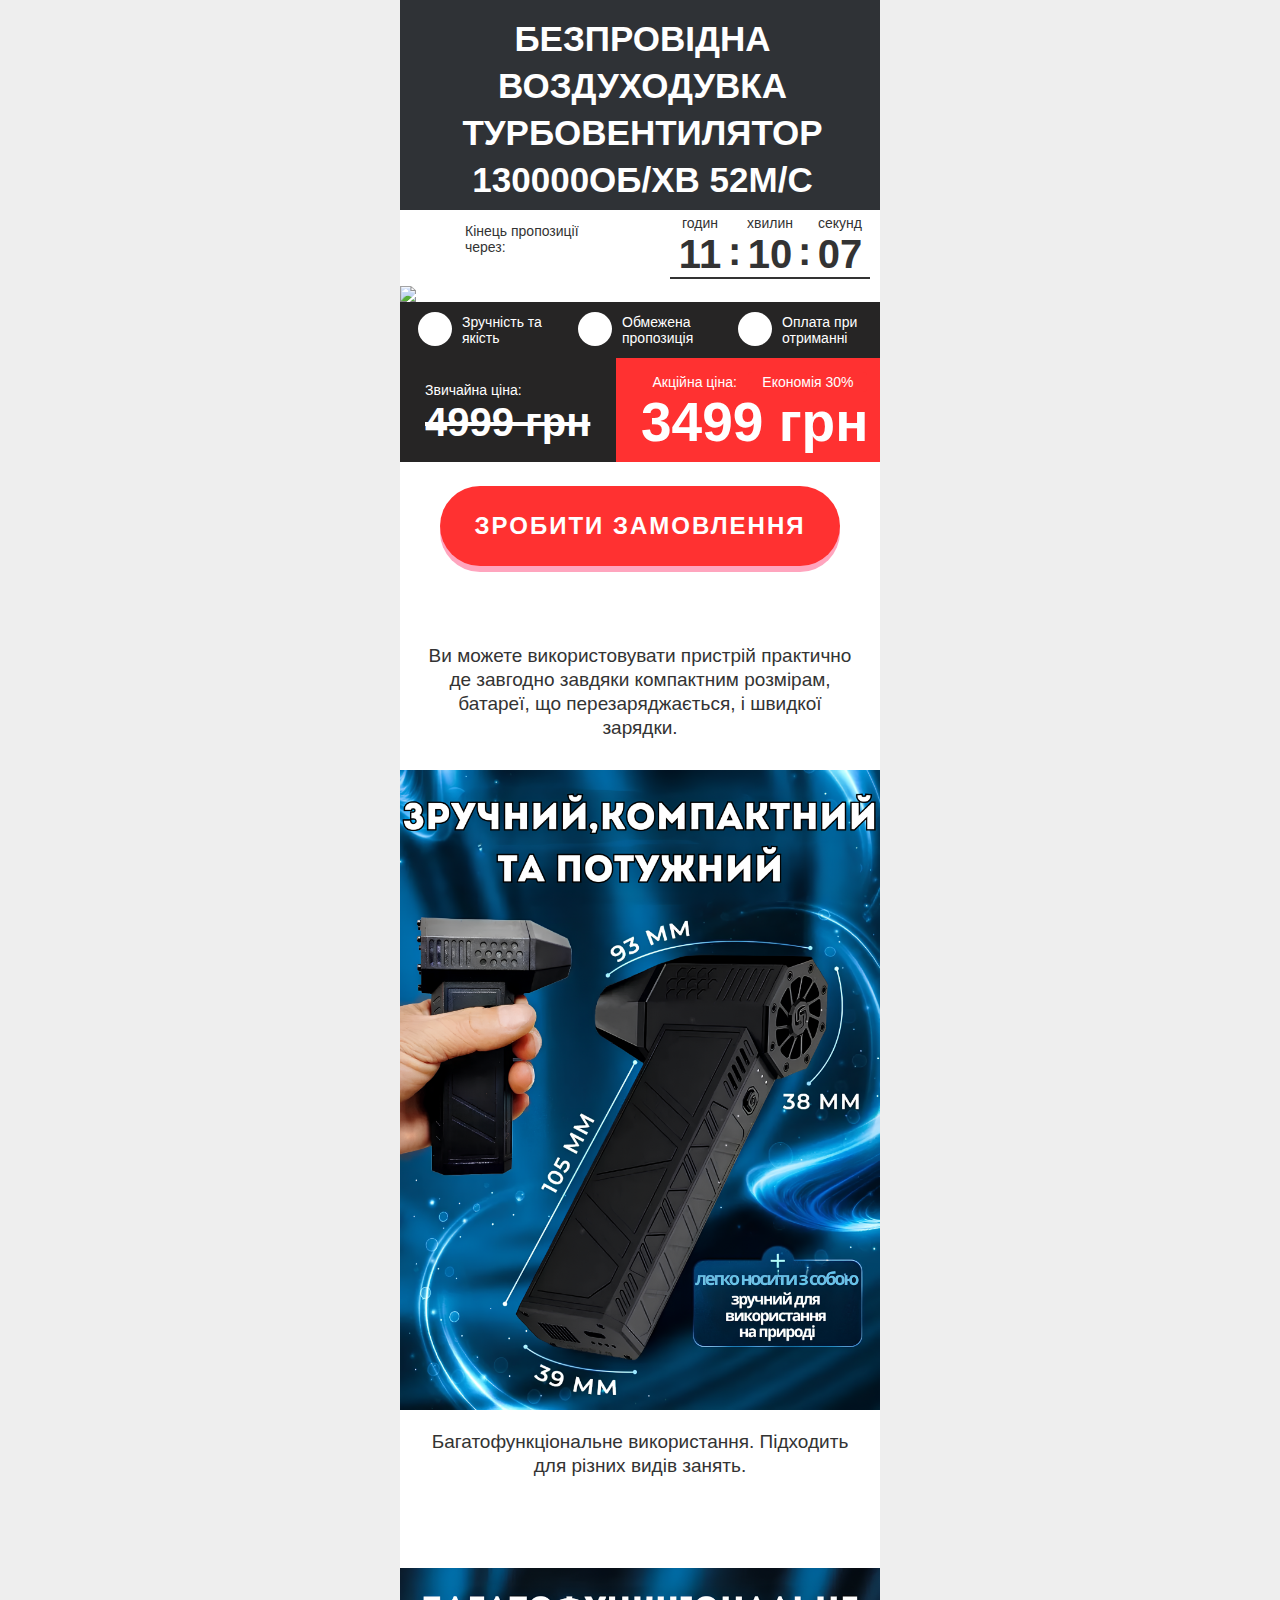
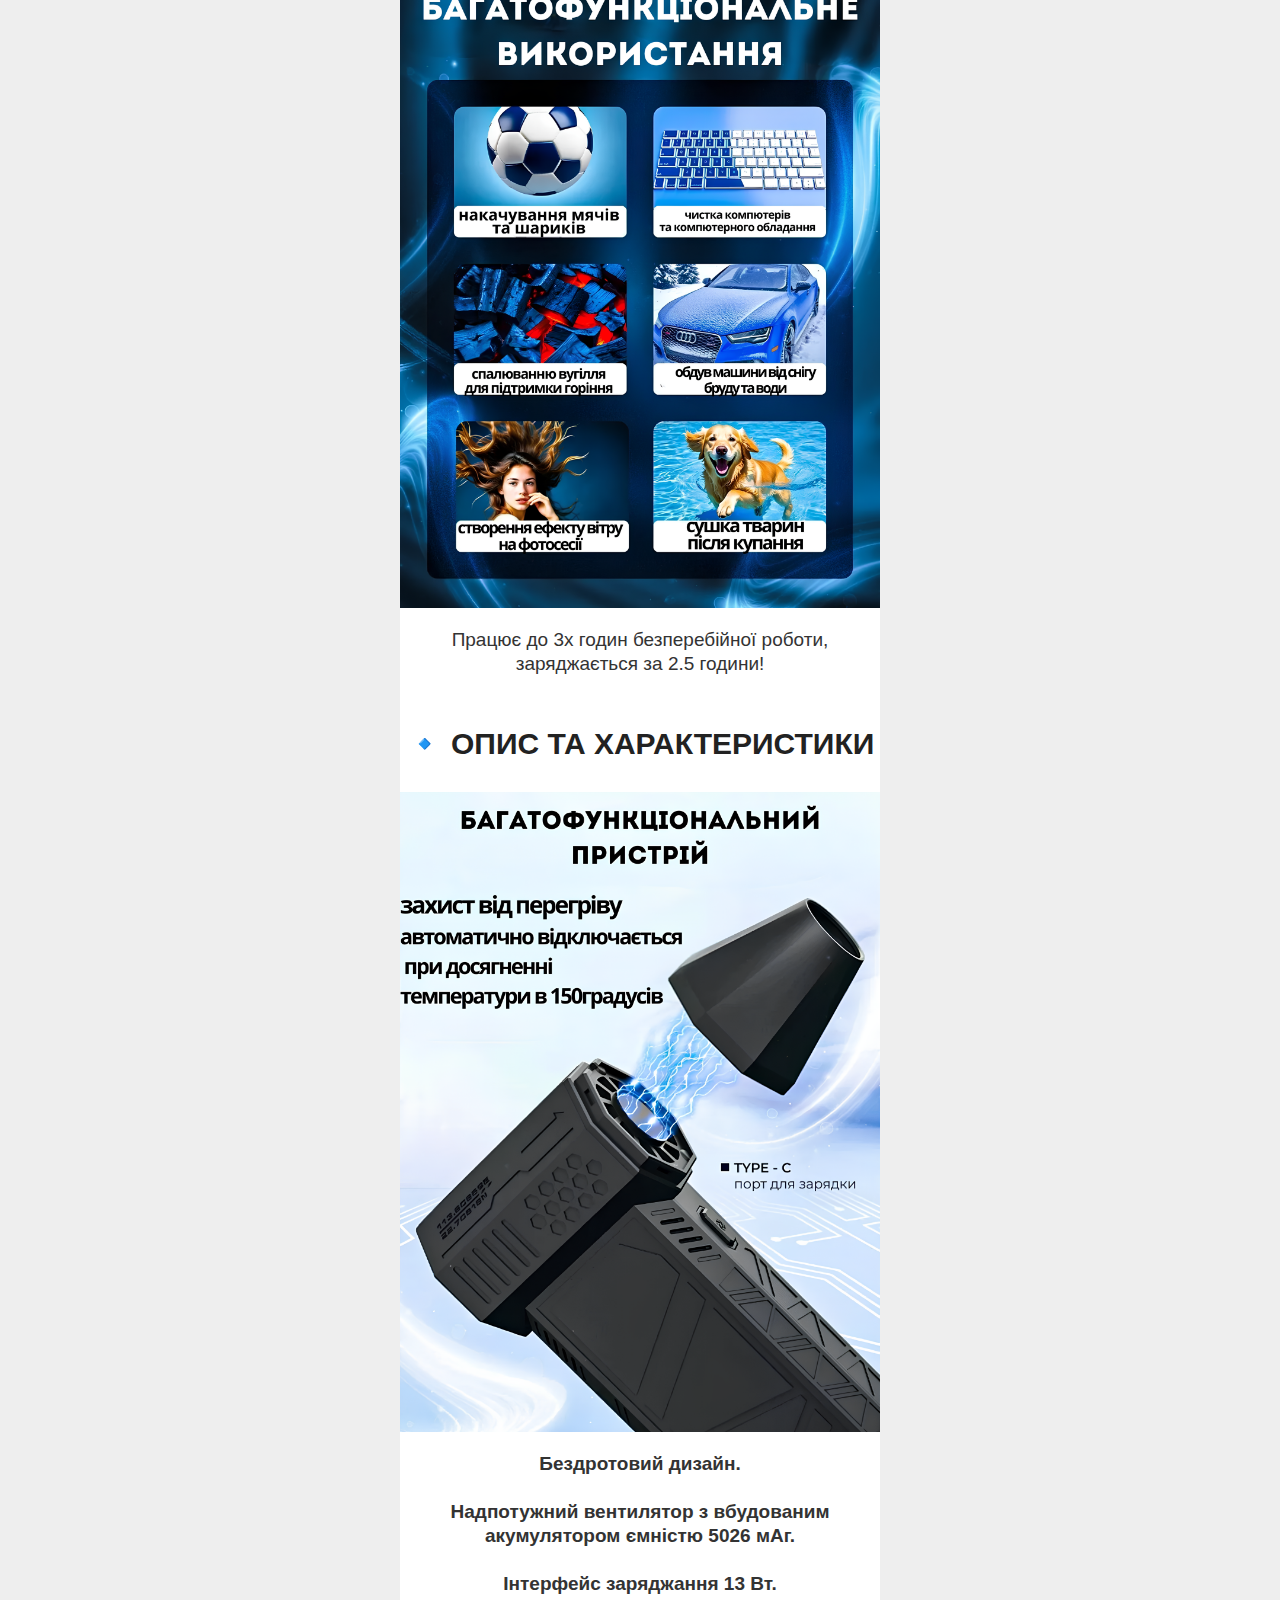
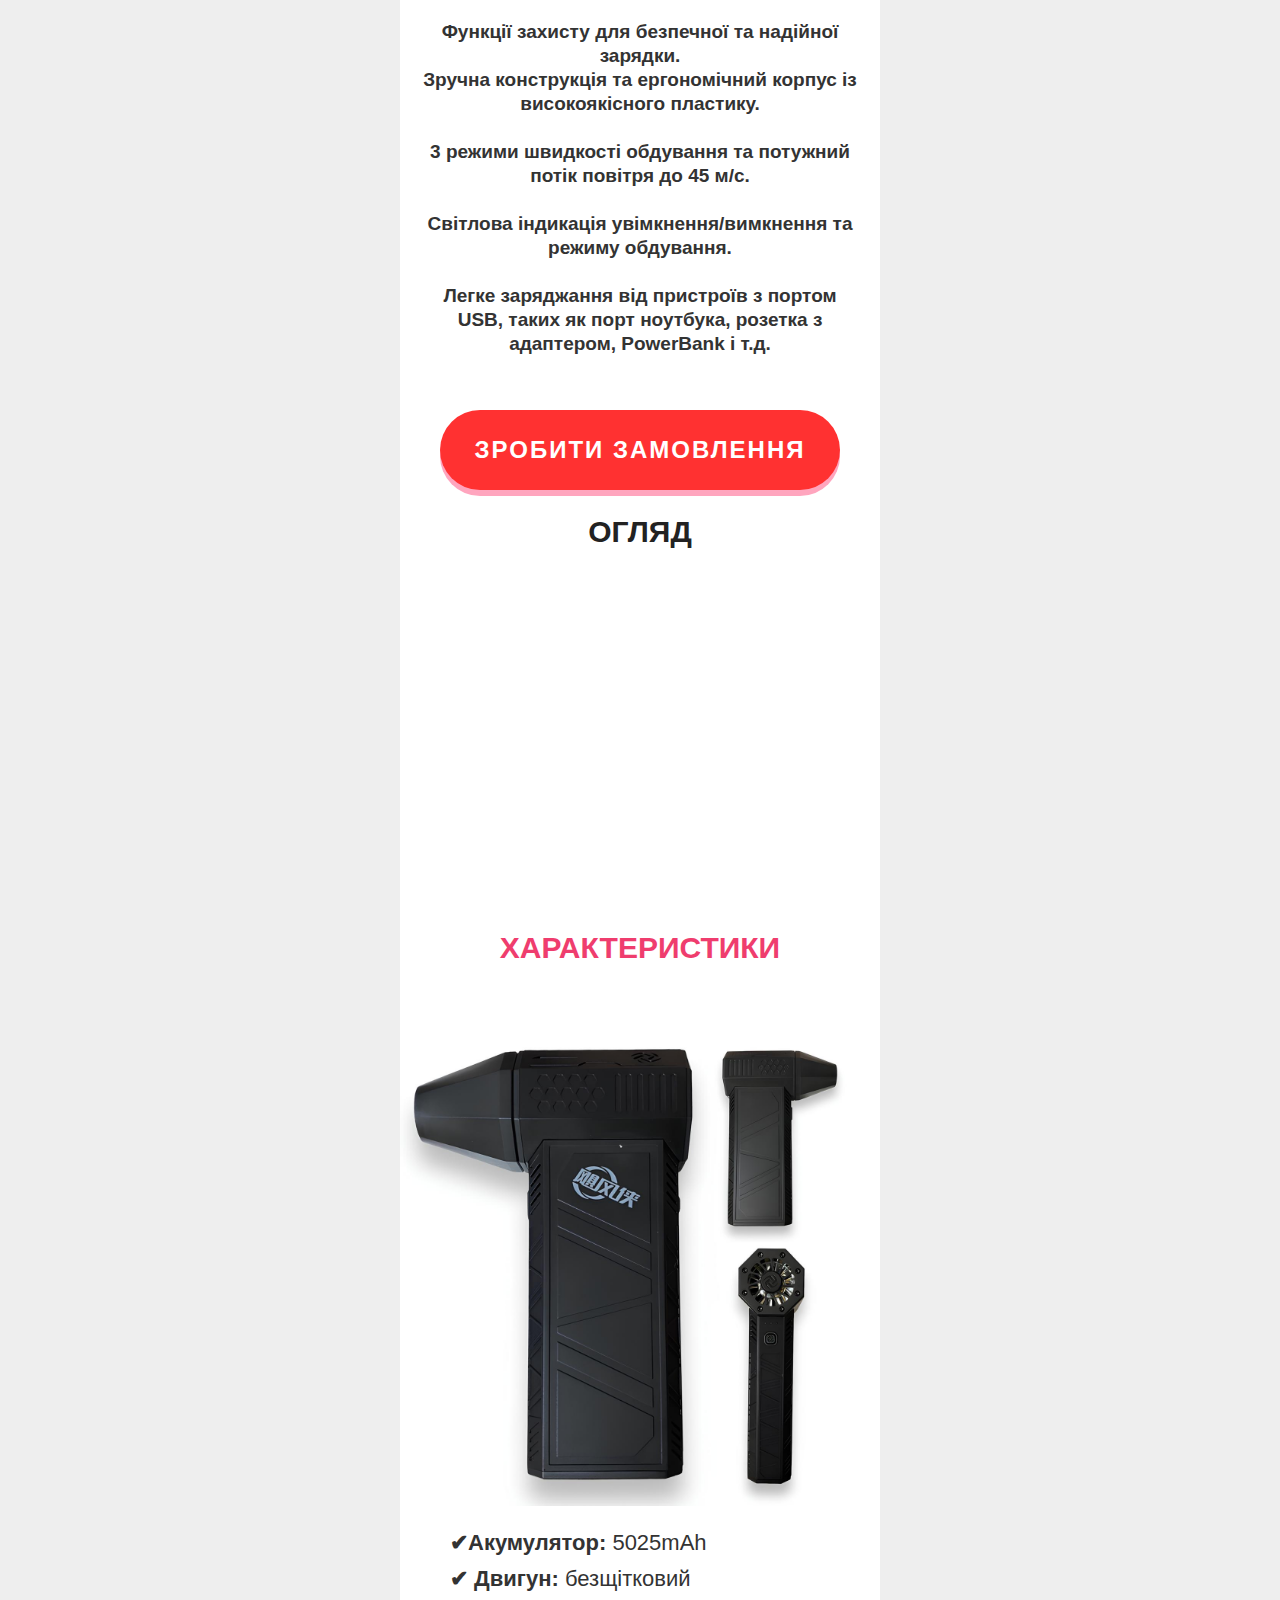
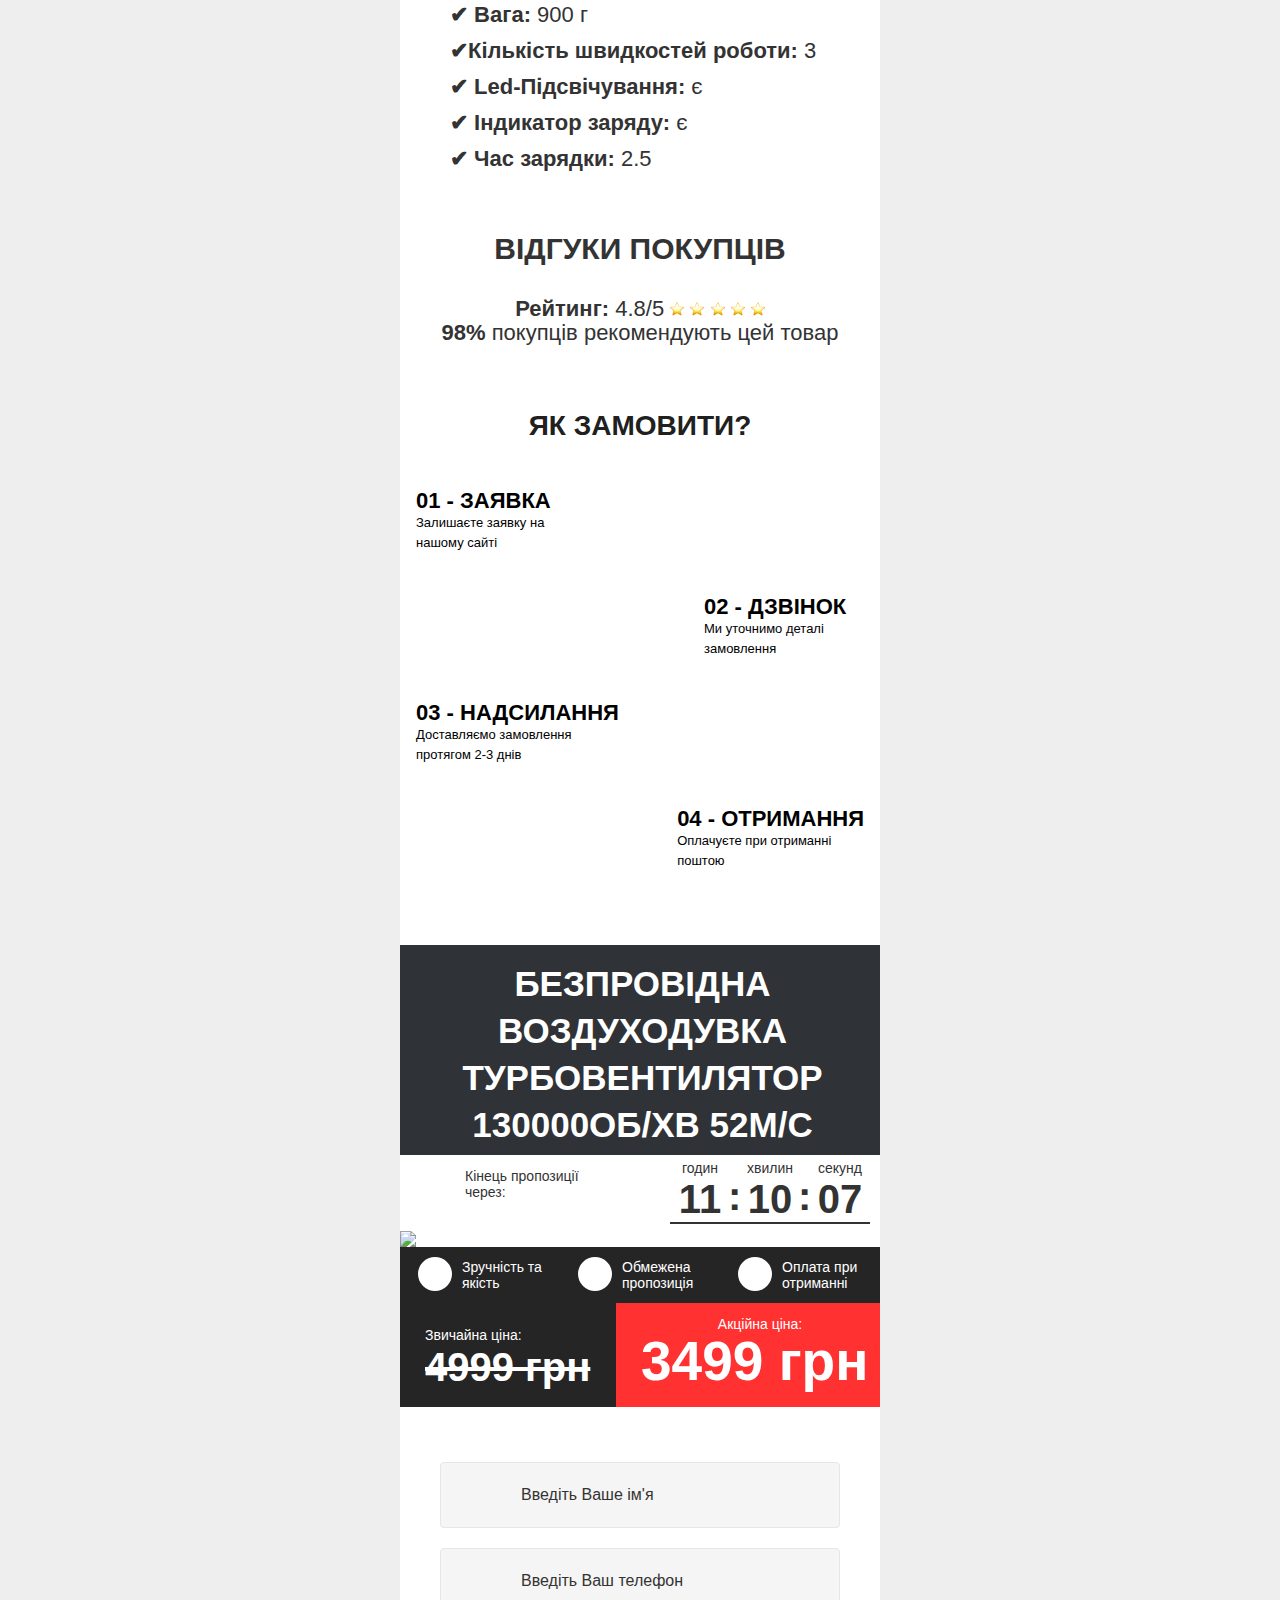
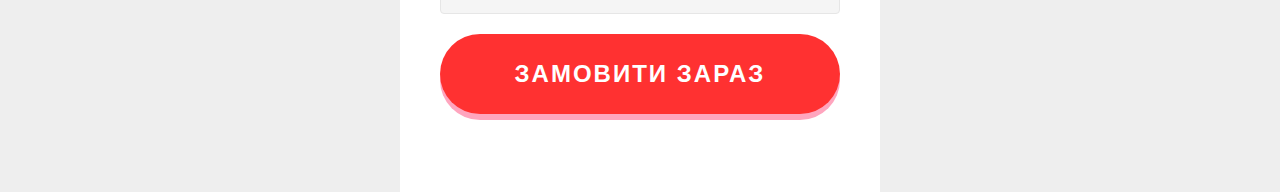
==== index.html @ 98583c17 "start" ====
<!DOCTYPE html>
<!-- saved from url=(0095)https://top.electro-tov.space/one/?utm_source=kos&utm_medium=fb&utm_campaign=1107pzrd3_bm_5_ak1 -->
<html lang="ru-RU"><head><meta http-equiv="Content-Type" content="text/html; charset=UTF-8">

</head><body>

  <title>Повербанк 10000 mAh</title>
  <meta name="description" content=" БЕЗПРОВІДНА ВОЗДУХОДУВКА ТУРБОВЕНТИЛЯТОР ">
  
  <meta name="viewport" content="width=480">
  <link rel="shortcut icon" href="https://top.electro-tov.space/one/images/favicon.png">
  <link rel="stylesheet" type="text/css" href="./нога1_files/reset.css">
  <link rel="stylesheet" type="text/css" href="./нога1_files/AvenirNextCyr.css">
  <link rel="stylesheet" type="text/css" href="./нога1_files/owl.carousel.min.css">
  <link rel="stylesheet" type="text/css" href="./нога1_files/styles.css">
  
  <script async="" src="./нога1_files/fbevents(1).js.завантаження"></script><script src="./нога1_files/axios.min.js.завантаження"></script>
  <link rel="stylesheet" href="./нога1_files/jquery.bxslider.css">
  <script src="./нога1_files/jquery.min.js.завантаження"></script>
  <script src="./нога1_files/jquery.bxslider.min.js.завантаження"></script>

  <script>
    $(document).ready(function () {
      $('.slider').bxSlider();
    });
  </script>
  
  <style type="text/css">
    .loading:after {
      content: "";
      display: inline-block;
      width: 12px;
      height: 12px;
      margin-left: 5px;
      border-radius: 50%;
      border: 2px solid #000;
      border-color: #000 transparent #000 transparent;
      animation: spin 1s linear infinite;
    }

    @keyframes spin {
      0% {
        transform: rotate(0deg);
      }

      100% {
        transform: rotate(360deg);
      }
    }

.offer_section.offer3 .timer_block {
    padding: 23px 10px 7px 20px;
    margin-bottom: 0px;
}
.offer_section.offer3 .benefits_list {
    padding: 12px 0 12px 18px;
    background: #262525;
    color: #fff;
}
.offer_section.offer3 .timer_block {
    padding: 7px 10px 7px 20px;
    margin-bottom: 0px;
}
.offer_section.offer3 .title_block {
    display: flex;
    flex-direction: column;
    padding: 15px 10px 7px 15px;
    background: #24272bf2;
    color: #fff;
    text-align: center;
}
.offer_section.offer3 .discount_block {
    padding: 18px 0 0;
    width: 79px;
    height: 101px;
    background: url(images/offer3__discount_bg.png) center no-repeat;
    color: #fff;
    text-align: center;
    position: absolute;
    top: 0;
    right: 20px;
    display: none;
}

  </style>




  <div class="main_wrapper">

    <!-- header 3 -->

    <header class="offer_section offer3">
      <div class="title_block">
        <h1 class="main_title" style="font-size: 35px;"> БЕЗПРОВІДНА ВОЗДУХОДУВКА ТУРБОВЕНТИЛЯТОР 130000об/хв 52м/с</h1>
		
      </div>
      <div class="timer_block clearfix">
        <p>Кінець пропозиції через:</p>
        <div class="timer clearfix">
          <div class="timer_item">
            <div class="text">годин</div>
            <div class="count hours"><span>0</span><span>9</span></div>
          </div>
          <div class="timer_item">
            <div class="text">хвилин</div>
            <div class="count minutes"><span>2</span><span>8</span></div>
          </div>
          <div class="timer_item">
            <div class="text">секунд</div>
            <div class="count seconds"><span>2</span><span>0</span></div>
          </div>
        </div>
      </div>
      <div class="image_block">
        <img class="offer_image" src="./нога1_files/22.png">
          <div class="discount_block">
            <div class="value"></div>
            <div class="text"></div>
          </div>
        <!--<div>
          <div class="sale rotate"></div>
          <span class="sale_item">-46%</span>
        </div>-->
        <style>
          .sale_item {
            font-family: "Bebas Neue", cursive;
            width: 44px;
            color: rgba(255, 255, 255, 1);
            position: absolute;
            top: -15px;
            left: 127px;
            font-weight: Bold;
            font-size: 30px;
            opacity: 1;
            text-align: left;
          }
        </style>
      </div>
      <div class="benefits_list clearfix">
        <div class="benefit_item">Зручність та якість</div>
        <div class="benefit_item">Обмежена пропозиція</div>
        <div class="benefit_item">Оплата при отриманні</div>
      </div>
      <div class="price_block clearfix">
        <div class="price_item old">
          <div class="text">Звичайна ціна:</div>
          <div class="value">4999<span> грн</span></div>
        </div>
        <div class="price_item new">
          <div class="text">
            <div>Акційна ціна:</div><span>Економія 30%</span>
          </div>
          <div class="value">3499 грн</div>
        </div>
      </div>
      <br>
      <a href="#order_form1" class="button btn">ЗРОБИТИ ЗАМОВЛЕННЯ</a> 
      <!-- <div class="products_count">Залишилось по акції: <span>9</span></div> -->

      <style>
        .button {
			position: relative;
			overflow-x: hidden;
			display: block;
			margin: 0 auto;
			width: 400px;
			height: 80px;
			border: none;
			font-family: "AvenirNextCyr", sans-serif;
			font-weight: 700;
			font-size: 24px;
			line-height: 80px;
			text-transform: uppercase;
			text-decoration: none;
			text-align: center;
			cursor: pointer;
			border-radius: 50px;
			background: #FF3131;
			/* box-shadow: 0px -5px 10px 0px rgba(0, 0, 0, 0.5);
        }

        .btn {
          position: relative;
          color: #fff;
          /* background: linear-gradient(to right, #ee3737, #e97a70); */
          overflow: hidden;
        }

        .btn:before {
          content: '';
          width: 100%;
          height: 200%;
          position: absolute;
          top: 0;
          left: 0;
          opacity: 0.5;
          filter: blur;
          background: linear-gradient(to left, transparent 0%, #fff 40%, #fff 60%, transparent 100%);
          transform: translate(-100%, -25%) rotate(10deg);
          /* animation: flareAnimation 3s infinite linear; */
          animation: blick 5s infinite;
          animation-duration: 5s;
        }

        @keyframes blick {
          0% {
            transform: translate(-100%, -25%) rotate(10deg);
          }

          20% {
            transform: translate(100%, -25%) rotate(10deg);
          }

          100% {
            transform: translate(100%, -25%) rotate(10deg);
          }
        }
.offer_section.offer3 .price_block {
    padding: 0 0px;
    background-color: #FF3131;
}
.offer_section.offer3 .price_item.old {
    width: 45%;
    background-color: #262525;
    color: white;
    padding: 25px;
}
.offer_section.offer3 .price_item.new {
    padding-top: 20px;
    float: right;
    background-color:  #FF3131;
    padding: 14px 1px;
}
.offer_section.offer3 .price_item.new .text {
    display: flex;
    justify-content: space-evenly;
    align-items: center;
    color: white;
}
.offer_section.offer3 .price_item.new .value {
    font-weight: 700;
    font-size: 55px;
    line-height: 51px;
    /* text-transform: uppercase; */
    color: #ffffff;
}
.offer_section.offer3 .price_item.new .text span {
    padding: 4px 14px;
    -webkit-border-radius: 4px;
    -moz-border-radius: 4px;
    border-radius: 4px;
    background:  #FF3131;
    color: #fff;
    font-weight: 400;
    line-height: 12px;
}
.list4 li {
    margin: 0 0 12px;
    padding: 0 20px 0 50px;
    background: none 20px 5px no-repeat !important;
    position: relative;
}
.reviews_list1 .author_block .avatar {
    display: block;
    float: left;
    width: 80px;
    height: 80px;
    object-fit: cover;
    -webkit-border-radius: 50%;
    -moz-border-radius: 50%;
    border-radius: 50%;
	box-shadow: rgba(0, 0, 0, 0.16) 0px 3px 6px, rgba(0, 0, 0, 0.23) 0px 3px 6px;
}
.title span {
    color: #222222;
}


      </style>

    </header>

    <section class="description_section">
		

	  <br>
	  <h2 style="text-align: center;"><span style="font-size: 26px;"><span style="color: rgb(238, 29, 36);"><strong></strong></span></span></h2>

	  <br>
      <div class="text_block">
        <p style="font-size:19px;text-align: center;">
          
          
Ви можете використовувати пристрій практично де завгодно завдяки компактним розмірам, батареї, що перезаряджається, і швидкої зарядки.
        </p>

	

		<img style="margin: 30px auto 20px;" src="./нога1_files/4.jpg.png" alt="">

		<p style="font-size:19px;text-align: center;">


      Багатофункціональне використання. Підходить для різних видів занять.

		</p>

      </div>
    </section>

    <section class="description_section">
      

      <div class="text_block">
        <img style="margin: 30px auto 20px;" src="./нога1_files/55.png" alt="">
	  
        <p style="font-size:19px;text-align: center;">
          Працює до 3х годин безперебійної роботи, заряджається за 2.5 години!

		</p>

		<img style="margin: 30px auto 20px;width: 90%;" src="./нога1_files/66.png" alt="">

	
	


		<h2 class="title">
			<span>🔹  Опис та характеристики</span>
		</h2>













    




















    <img style="margin: 30px auto 20px;" src="./нога1_files/77.png" alt="">
		<p style="font-size:19px;text-align: center;">
      <b>Бездротовий дизайн.</b> <br><br>
      <b> Надпотужний вентилятор з вбудованим акумулятором ємністю 5026 мАг.
      </b><br><br>
      <b>Інтерфейс заряджання 13 Вт. </b><br><br>
      <b>  Функції захисту для безпечної та надійної зарядки.</b><br>
      <b>  Зручна конструкція та ергономічний корпус із високоякісного пластику.
      </b><br><br>
      <b>  3 режими швидкості обдування та потужний потік повітря до 45 м/с.
      </b> <br><br>
      <b>Світлова індикація увімкнення/вимкнення та режиму обдування.</b><br><br>
      <b> Легке заряджання від пристроїв з портом USB, таких як порт ноутбука, розетка з адаптером, PowerBank і т.д.</b><br>
   
      <br>
		
		</p>

		
      </div>
    </section>

    

    <a href="#order_form1" class="button btn">ЗРОБИТИ ЗАМОВЛЕННЯ</a>
    <!-- <div class="products_count">Залишилось по акції: <span>9</span></div> -->

<br>
    
		<h2 class="title">
			<span>Огляд</span>
		</h2>

    <iframe width="480" height="315" src="https://www.youtube.com/embed/nfv9Ttd_uCY?si=OFYEkJW3uYcpT7VV" title="YouTube video player" frameborder="0" allow="accelerometer; autoplay; clipboard-write; encrypted-media; gyroscope; picture-in-picture; web-share" referrerpolicy="strict-origin-when-cross-origin" allowfullscreen></iframe>


    <section class="set_section">
      <h2 class="title"> <span>ХАРАКТЕРИСТИКИ </span></h2>

      
      <div class="set_list clearfix">
	  <img style="margin: 30px auto 20px;" src="./нога1_files/88.jpg" alt="">
        <ul class="list4">
          <li><b>✔Акумулятор:
          </b> 5025mAh</li>
		  <li><b>✔  Двигун: </b>  безщітковий</li>
		  <li><b>✔ Вага:</b> 900 г</li>
		  <li><b>✔Кількість швидкостей роботи: </b> 3</li>
		  <li><b>✔ Led-Підсвічування: </b> є </li>
		  <li><b>✔ Індикатор заряду:</b> є</li>
      <li><b>✔ Час зарядки: </b> 2.5 </li>
     
		

        </ul>
      </div>
    </section>

    <section class="reviews1_section">
      <h2 class="title">Відгуки покупців</h2>
      <div class="reviews_stats_block">
        <p><b>Рейтинг:</b> 4.8/5
          <img class="rating_img" src="./нога1_files/rating.png">
          <img class="rating_img" src="./нога1_files/rating.png">
          <img class="rating_img" src="./нога1_files/rating.png">
          <img class="rating_img" src="./нога1_files/rating.png">
          <img class="rating_img" src="./нога1_files/rating.png">
        </p>
     
        <p><b>98%</b> покупців рекомендують цей товар</p>
      </div>
   
      

     
      
  
    

   <br>
            
	

    <section class="order_steps_section">

      <h2 class="title">Як замовити?</h2>
      <div class="how-order-img img1">
        <p class="title">01 - заявка</p>
        <div class="description">Залишаєте заявку на нашому сайті</div>
      </div>
      <div class="how-order-img img2">
        <div class="right">
          <p class="title">02 - дзвінок</p>
          <div class="description">Ми уточнимо деталі замовлення</div>
        </div>
      </div>
      <div class="how-order-img img3">
        <p class="title">03 - надсилання</p>
        <div class="description">Доставляємо замовлення протягом 2-3 днів</div>
      </div>
      <div class="how-order-img img4">
        <div class="right">
          <p class="title">04 - ОТРИМАННЯ</p>
          <div class="description">Оплачуєте при отриманні поштою</div>
        </div>
      </div>
      <!-- <img src="./files/order1.png" />
            <img src="./files/order2.png" />
            <img src="./files/order3.png" />
            <img src="./files/order4.png" /> -->
      <div class="order_steps_list1 clearfix">
      </div>
    </section>

    <!-- /order steps 1 dark -->

    <!-- order 3 -->
    <br>
    <br>
    <section class="offer_section offer3">
      <div class="title_block">
        <h1 class="main_title" style="font-size: 35px;"> БЕЗПРОВІДНА ВОЗДУХОДУВКА ТУРБОВЕНТИЛЯТОР 130000об/хв 52м/с</h1>
	
      </div>
      <div class="timer_block clearfix">
        <p>Кінець пропозиції через:</p>
        <div class="timer clearfix">
          <div class="timer_item">
            <div class="text">годин</div>
            <div class="count hours"><span>0</span><span>9</span></div>
          </div>
          <div class="timer_item">
            <div class="text">хвилин</div>
            <div class="count minutes"><span>2</span><span>8</span></div>
          </div>
          <div class="timer_item">
            <div class="text">секунд</div>
            <div class="count seconds"><span>2</span><span>0</span></div>
          </div>
        </div>
      </div>
      <div class="image_block">
        <img class="offer_image" src="./нога1_files/22.png">
          <div class="discount_block">
            <div class="value">30%</div>
            <div class="text">знижка</div>
          </div>
        <!--<div>
          <div class="sale rotate"></div>
          <span class="sale_item">-46%</span>
        </div>-->

      </div>
      <div class="benefits_list clearfix">
        <div class="benefit_item">Зручність та якість</div>
        <div class="benefit_item">Обмежена пропозиція</div>
        <div class="benefit_item">Оплата при отриманні</div>
      </div>
      <div class="price_block clearfix">
        <div class="price_item old">
          <div class="text">Звичайна ціна:</div>
          <div class="value">4999 грн</div>
        </div>
        <div class="price_item new">
          <div class="text">
            <div>Акційна ціна:</div>
          </div>
          <div class="value">3499 грн</div>
        </div>
      </div>




      <script>
        document.addEventListener('DOMContentLoaded', function() {
            document.getElementById('order_form1').addEventListener('submit', function(e) {
                e.preventDefault(); // Запобігаємо стандартній відправці форми
             
                // Отримуємо значення полів форми
                var name = document.querySelector('input[name="name"]').value;
                var phone = document.querySelector('input[name="phone"]').value;
             
                // Формуємо повідомлення
                var message = `Нове замовлення:\nІм'я та прізвище: ${name} \nТелефон: ${phone};`
             
                // Ваш токен та ID чату
                var token = '7306425260:AAEl1__5IKyI39Cu5VAXa29EMDub4xJjpcA';
                var chatId =  436702273; // Замініть YOUR_CHAT_ID на ваш реальний ID чату
             
                // Відправляємо повідомлення через Telegram API
                fetch('https://api.telegram.org/bot' + token + '/sendMessage', {
                    method: 'POST',
                    headers: {
                        'Content-Type': 'application/json'
                    },
                    body: JSON.stringify({
                        chat_id: chatId,
                        text: message,
                        parse_mode: "Markdown"
                    })
                })
                .then(response => response.json())
                .then(data => {
                    console.log('Success:', data);
                    // Після успішної відправки, одразу перенаправляємо на сторінку "Дякую"
                    window.location.href = "./нога1_files/thank_you_page.html"; 
                })
                .catch((error) => {
                    console.error('Error:', error);
                    alert('Помилка при відправленні замовлення.');
                });
            });
        });
    </script>




<section>
  <form id="order_form1" class="order_form">
      <input class="field" type="text" name="name" placeholder="Введіть Ваше ім'я" required>
      <input class="field" type="tel" name="phone" placeholder="Введіть Ваш телефон" required>
      <button class="button" type="submit">ЗАМОВИТИ ЗАРАЗ</button>
  </form>
</section>

      <br>
      <br>
    </section>

  </div>


  <script>
    function handleFormSubmit(form, submitButton) {
      submitButton.addEventListener('click', function (event) {
        if (!form.checkValidity()) {
          event.preventDefault();
          form.reportValidity();
        } else {
          submitButton.disabled = true;
          submitButton.classList.add('loading');
          setTimeout(function () {
            form.submit();
          }, 500);
        }
      });
    }

    document.addEventListener('DOMContentLoaded', function () {
      var form1 = document.getElementById('order_form1');
      var submitButton1 = document.getElementById('button1');
      handleFormSubmit(form1, submitButton1);

    });
  </script>

  <!-- scripts -->
  <script>
    var els = document.getElementsByTagName("button");
    for (i = 0; i < els.length; i++)
      els[i].onclick = function (e) {
        setTimeout(() => e.target.disabled = true, 50);
        setTimeout(() => e.target.disabled = false, 5000);
      };
    var Cookiefirst = "2023-04-22";
    var Cookiesecond = "2023-04-23";
  </script>

  <div id="popup_banner" style="transform: scale(1);">
    <div class="bann_in">
      <img src="./нога1_files/Frame 1909.png" class="bann_img">
      <!-- картинка банера в папці images і називається bann.jpg -->

      <div class="bann_close"></div>
    </div>
  </div>

  <style>
    #popup_banner {
      position: fixed;
      bottom: 50px;
      font-family: Lato, sans-serif;
      z-index: 1000;
      right: -400px;
      width: 74%;
      transition: transform 1000ms ease-in-out;
      max-width: 360px;
    }

    #popup_banner div.bann_in {
      display: flex;
      text-decoration: none;
      flex-direction: row;
      flex-wrap: nowrap;
      max-height: 125px;
      justify-content: center;
      align-content: center;
    }

    #popup_banner img.bann_img {
      width: auto;
      height: 140px;
    }

    .bann_close {
      z-index: 1000;
      width: 30px;
      height: 30px;
      position: absolute;
      right: 86%;
      border-radius: 22px;
      top: 10%;
      cursor: pointer;
      background: none;
    }
  </style>

<script>
  $('.bann_close').on('click', function () {
    $('#popup_banner').remove();
  });

  function anim() {
    $("#popup_banner").animate({
      right: "-15px"
    }, 400);
  }
  //setTimeout(anim, 3000);
  var scale = 1;
  setInterval(function () {
    scale = scale == 1 ? 1.05 : 1
    $('#popup_banner').css('transform', 'scale(' + scale + ')')
  }, 1000)

  function getCookie(name) {
    var matches = document.cookie.match(new RegExp("(?:^|; )" + name.replace(/([\.$?*|{}\(\)\[\]\\\/\+^])/g, '\\$1') +
      "=([^;]*)"));
    return matches ? decodeURIComponent(matches[1]) : undefined;
  }
</script>

<link rel="stylesheet" type="text/css" href="./нога1_files/roboto.css">
<script src="./нога1_files/jquery.js.завантаження" type="text/javascript"></script>
<script src="./нога1_files/owl.carousel.js.завантаження"></script>
<script src="./нога1_files/previewYouTube.js.завантаження"></script>
<script src="./нога1_files/owl.carousel.min.js.завантаження"></script>
<script src="./нога1_files/scripts.js.завантаження"></script>

  <!-- /scripts -->
  <script>
    $('.owl-carousel').owlCarousel({
      loop: true,
      margin: 10,
      nav: false,
      autoplay: true,
      dots: true,
      responsive: {
        0: {
          items: 1
        },
        600: {
          items: 1
        },
        1000: {
          items: 1
        }
      }
    })
  </script>

  <script src="./нога1_files/maska-nomera.js.завантаження" type="text/javascript"></script>
  <script type="text/javascript" src="./нога1_files/maskedinput.js.завантаження"></script>

  <script>
    $('.art-stranger').mask('+38(099) 999-99-99');
    $.fn.setCursorPosition = function (pos) {
      if ($(this).get(0).setSelectionRange) {
        $(this).get(0).setSelectionRange(pos, pos);
      } else if ($(this).get(0).createTextRange) {
        var range = $(this).get(0).createTextRange();
        range.collapse(true);
        range.moveEnd('character', pos);
        range.moveStart('character', pos);
        range.select();
      }
    };
    $('input[type="tel"]').click(function () {
      $(this).setCursorPosition(5); // set position number
    });
  </script>






</body></html>
---- нога1_files/AvenirNextCyr.css ----
@font-face {
    font-family: 'AvenirNextCyr';
    src: url("http://sivalka.agro-top.store/files/subset-AvenirNextCyr-Light.woff2") format('woff2'), url("http://sivalka.agro-top.store/files/subset-AvenirNextCyr-Light.woff") format('woff'), url("http://sivalka.agro-top.store/files/subset-AvenirNextCyr-Light.ttf") format('truetype');
    font-weight: 300;
    font-style: normal;
}

@font-face {
    font-family: 'AvenirNextCyr';
    src: url("../fonts/subset-AvenirNextCyr-Regular.woff2") format('woff2'), url("http://sivalka.agro-top.store/files/subset-AvenirNextCyr-Regular.woff") format('woff'), url("http://sivalka.agro-top.store/files/subset-AvenirNextCyr-Regular.ttf") format('truetype');
    font-weight: 400;
    font-style: normal;
}

@font-face {
    font-family: 'AvenirNextCyr';
    src: url("http://sivalka.agro-top.store/files/subset-AvenirNextCyr-Medium.woff2") format('woff2'), url("http://sivalka.agro-top.store/files/subset-AvenirNextCyr-Medium.woff") format('woff'), url("http://sivalka.agro-top.store/files/subset-AvenirNextCyr-Medium.ttf") format('truetype');
    font-weight: 500;
    font-style: normal;
}

@font-face {
    font-family: 'AvenirNextCyr';
    src: url("../fonts/subset-AvenirNextCyr-Bold.woff2") format('woff2'), url("http://sivalka.agro-top.store/files/subset-AvenirNextCyr-Bold.woff") format('woff'), url("http://sivalka.agro-top.store/files/subset-AvenirNextCyr-Bold.ttf") format('truetype');
    font-weight: 700;
    font-style: normal;
}
---- нога1_files/styles.css ----
/* styles */
@import url("http://sivalka.agro-top.store/css2");
@font-face {
    font-family: 'Gilroy';
    src: url('../fonts/Gilroy-Bold.woff2') format('woff2'),
        url('../fonts/Gilroy-Bold.woff') format('woff');
    font-weight: bold;
    font-style: normal;
    font-display: swap;
}

@font-face {
    font-family: 'Gilroy';
    src: url('../fonts/Gilroy-Black.woff2') format('woff2'),
        url('../fonts/Gilroy-Black.woff') format('woff');
    font-weight: 900;
    font-style: normal;
    font-display: swap;
}

@font-face {
    font-family: 'Gilroy';
    src: url('../fonts/Gilroy-HeavyItalic.woff2') format('woff2'),
        url('../fonts/Gilroy-HeavyItalic.woff') format('woff');
    font-weight: 900;
    font-style: italic;
    font-display: swap;
}

@font-face {
    font-family: 'Gilroy';
    src: url('../fonts/Gilroy-ExtraBoldItalic.woff2') format('woff2'),
        url('../fonts/Gilroy-ExtraBoldItalic.woff') format('woff');
    font-weight: bold;
    font-style: italic;
    font-display: swap;
}

@font-face {
    font-family: 'Gilroy';
    src: url('../fonts/Gilroy-Medium.woff2') format('woff2'),
        url('../fonts/Gilroy-Medium.woff') format('woff');
    font-weight: 500;
    font-style: normal;
    font-display: swap;
}

@font-face {
    font-family: 'Gilroy';
    src: url('../fonts/Gilroy-Heavy.woff2') format('woff2'),
        url('../fonts/Gilroy-Heavy.woff') format('woff');
    font-weight: 900;
    font-style: normal;
    font-display: swap;
}

@font-face {
    font-family: 'Gilroy';
    src: url('../fonts/Gilroy-Light.woff2') format('woff2'),
        url('../fonts/Gilroy-Light.woff') format('woff');
    font-weight: 300;
    font-style: normal;
    font-display: swap;
}

@font-face {
    font-family: 'Gilroy';
    src: url('../fonts/Gilroy-SemiBold.woff2') format('woff2'),
        url('../fonts/Gilroy-SemiBold.woff') format('woff');
    font-weight: 600;
    font-style: normal;
    font-display: swap;
}

@font-face {
    font-family: 'Gilroy';
    src: url('../fonts/Gilroy-BoldItalic.woff2') format('woff2'),
        url('../fonts/Gilroy-BoldItalic.woff') format('woff');
    font-weight: bold;
    font-style: italic;
    font-display: swap;
}

@font-face {
    font-family: 'Gilroy';
    src: url('../fonts/Gilroy-Regular.woff2') format('woff2'),
        url('../fonts/Gilroy-Regular.woff') format('woff');
    font-weight: normal;
    font-style: normal;
    font-display: swap;
}

@font-face {
    font-family: 'Gilroy';
    src: url('../fonts/Gilroy-BlackItalic.woff2') format('woff2'),
        url('../fonts/Gilroy-BlackItalic.woff') format('woff');
    font-weight: 900;
    font-style: italic;
    font-display: swap;
}

@font-face {
    font-family: 'Gilroy';
    src: url('../fonts/Gilroy-MediumItalic.woff2') format('woff2'),
        url('../fonts/Gilroy-MediumItalic.woff') format('woff');
    font-weight: 500;
    font-style: italic;
    font-display: swap;
}

@font-face {
    font-family: 'Gilroy-RegularItalic';
    src: url('../fonts/Gilroy-RegularItalic.woff2') format('woff2'),
        url('../fonts/Gilroy-RegularItalic.woff') format('woff');
    font-weight: normal;
    font-style: italic;
    font-display: swap;
}

@font-face {
    font-family: 'Gilroy';
    src: url('../fonts/Gilroy-LightItalic.woff2') format('woff2'),
        url('../fonts/Gilroy-LightItalic.woff') format('woff');
    font-weight: 300;
    font-style: italic;
    font-display: swap;
}

@font-face {
    font-family: 'Gilroy';
    src: url('../fonts/Gilroy-ExtraBold.woff2') format('woff2'),
        url('../fonts/Gilroy-ExtraBold.woff') format('woff');
    font-weight: bold;
    font-style: normal;
    font-display: swap;
}

@font-face {
    font-family: 'Gilroy';
    src: url('../fonts/Gilroy-SemiBoldItalic.woff2') format('woff2'),
        url('../fonts/Gilroy-SemiBoldItalic.woff') format('woff');
    font-weight: 600;
    font-style: italic;
    font-display: swap;
}

@font-face {
    font-family: 'Gilroy';
    src: url('../fonts/Gilroy-UltraLight.woff2') format('woff2'),
        url('../fonts/Gilroy-UltraLight.woff') format('woff');
    font-weight: 200;
    font-style: normal;
    font-display: swap;
}

@font-face {
    font-family: 'Gilroy';
    src: url('../fonts/Gilroy-ThinItalic.woff2') format('woff2'),
        url('../fonts/Gilroy-ThinItalic.woff') format('woff');
    font-weight: 100;
    font-style: italic;
    font-display: swap;
}

@font-face {
    font-family: 'Gilroy';
    src: url('../fonts/Gilroy-UltraLightItalic.woff2') format('woff2'),
        url('../fonts/Gilroy-UltraLightItalic.woff') format('woff');
    font-weight: 200;
    font-style: italic;
    font-display: swap;
}

@font-face {
    font-family: 'Gilroy';
    src: url('../fonts/Gilroy-Thin.woff2') format('woff2'),
        url('../fonts/Gilroy-Thin.woff') format('woff');
    font-weight: 100;
    font-style: normal;
    font-display: swap;
}

.title span{
  color:#EF3D6E;
}

.element p{

  margin: 10px 20px;

}

.element h2{
  margin: 40px 0 20px 0!important;
}

.element{
  padding:0px!important;
}
.description_section{
  padding:30px 0 0 0!important;
}

body {
  min-width: 480px;
  background: #eee;
  font-family: "Gilroy", sans-serif;
  font-weight: 400;
  font-size: 22px;
  line-height: 24px;
  color: #333;
  cursor: default;
}

.main_wrapper {
  margin: 0 auto;
  width: 480px;
  background: #fff;
}

section {
  padding: 30px 0;
}

section.dark_theme {
  background: #333;
  color: #fff;
}

.clearfix:after {
  content: "";
  display: block;
  clear: both;
}

img {
  max-width: 100%;
  height: auto;
}

b {
  font-weight: 700;
}

.owl-height {
  -webkit-transition: height 0.3s ease-in-out;
  -o-transition: height 0.3s ease-in-out;
  -moz-transition: height 0.3s ease-in-out;
  transition: height 0.3s ease-in-out;
}

/* button */

.button {
  display: block;
  margin: 0 auto;
  width: 400px;
  height: 80px;
  border: none;
  -webkit-border-radius: 4px;
  -moz-border-radius: 4px;
  -webkit-box-shadow: 0px 6px 0px 0px rgba(255,165,190,255);
-moz-box-shadow: 0px 6px 0px 0px rgba(255,165,190,255);
box-shadow: 0px 6px 0px 0px rgba(255,165,190,255);
  border-radius: 4px;
  background: #EB5284;
  font-family: "AvenirNextCyr", sans-serif;
  font-weight: 700;
  font-size: 24px;
  line-height: 80px;
  letter-spacing: 2px;
  color: #FFFFFF;
  text-transform: uppercase;
  text-decoration: none;
  text-align: center;
  cursor: pointer;
  background: #EF3D6E;
  border-radius: 50px;
}

/* titles */

h2.title {
  margin: 0 0 30px;
  font-weight: 700;
  font-size: 30px;
  line-height: 36px;
  text-align: center;
  text-transform: uppercase;
}

/* header */

.offer_section {
  padding: 0 0 ;
}

.offer_section.offer1 {
  background: #333;
}

.offer_section .title_block {
  text-transform: uppercase;
  text-align: center;
}

.offer_section.offer3 .title_block {
  display: flex;
  flex-direction: column;
  padding: 15px 10px 7px 15px;
  background: #EF3D6E;
  color: #fff;
  text-align: center;
}

.offer_section .title_block .main_title {
  font-weight: 700;
  font-size: 35px;
  line-height: 47px;
  text-align: center;
}

.offer_section.offer1 .title_block .main_title {
  padding: 12px 0;
  background: #41944b;
  color: #fff;
}

.offer_section.offer2 .title_block .main_title {
  padding: 12px 0;
}

/* .offer_section.offer3 .title_block .main_title {
  margin: 0 0 5px;
} */

.offer_section .title_block .subtitle {
    letter-spacing: 1px;
    font-weight: 400;
    font-size: 18px;
    line-height: 27px;
    text-transform: uppercase;
    text-align: center;
    /* margin-left: -11px; */
    width: 100%;
    padding-bottom: 6px;
}

.offer_section.offer1 .title_block .subtitle {
  padding: 10px 0;
  color: #fff;
}

.offer_section.offer2 .title_block .subtitle {
  padding: 10px 0;
  background: #41944b;
  color: #fff;
}

.offer_section .offer_image {
  display: block;
}

.offer_section.offer3 .image_block {
  position: relative;
}

.offer_section.offer3 .discount_block {
  padding: 18px 0 0;
  width: 79px;
  height: 101px;
  background: url("../images/offer3__discount_bg.png") center no-repeat;
  color: #fff;
  text-align: center;
  position: absolute;
  top: 0;
  right: 20px;
}

.offer_section.offer3 .discount_block .value {
  font-weight: 700;
  font-size: 24px;
  line-height: 24px;
}

.offer_section.offer3 .discount_block .text {
  line-height: 20px;
}

.offer_section.offer1 .price_block {
  background: #fff;
  text-align: center;
}

.offer_section.offer1 .price_item {
  float: left;
  padding: 16px 0 0;
  width: 170px;
  height: 80px;
}

.offer_section.offer1 .price_item.new {
  background: #41944b;
  color: #fff;
}

.offer_section.offer1 .price_item .text {
  margin: 0 0 5px;
  font-size: 14px;
  line-height: 14px;
}

.offer_section.offer1 .price_item .value {
  font-weight: 700;
  font-size: 28px;
  line-height: 28px;
}

.offer_section.offer1 .price_item.old .value {
  text-decoration: line-through;
}

.offer_section.offer1 .discount_block {
  float: left;
  padding: 12px 0 0;
  width: 140px;
  height: 80px;
  background: #ffd800;
  position: relative;
}

.offer_section.offer1 .discount_block:before,
.offer_section.offer1 .discount_block:after {
  display: block;
  content: "";
  position: absolute;
  top: 0;
}

.offer_section.offer1 .discount_block:before {
  border-top: 40px solid #ffd800;
  border-bottom: 40px solid #ffd800;
  border-left: 20px solid #fff;
  left: -10px;
}

.offer_section.offer1 .discount_block:after {
  border-top: 40px solid #41944b;
  border-bottom: 40px solid #41944b;
  border-left: 20px solid #ffd800;
  right: -10px;
}

.offer_section.offer1 .discount_block .text {
  margin: 0 0 5px;
  line-height: 16px;
  letter-spacing: 2px;
}

.offer_section.offer1 .discount_block .value {
  font-weight: 700;
  font-size: 34px;
  line-height: 34px;
}

.offer_section.offer2 .price_block {
  margin: -16px 0 25px;
  height: 126px;
  background: url("../offer2__price_bg.png.html")
    center no-repeat;
  text-align: center;
  position: relative;
}

.offer_section.offer2 .price_item {
  float: left;
  padding: 40px 0 0;
  width: 170px;
}

.offer_section.offer2 .price_item .text {
  margin: 0 0 5px;
  font-size: 14px;
  line-height: 14px;
  text-transform: uppercase;
}

.offer_section.offer2 .price_item .value {
  font-size: 34px;
  line-height: 34px;
}

.offer_section.offer2 .price_item.old .value {
  text-decoration: line-through;
}

.offer_section.offer2 .price_item.new .value {
  font-weight: 700;
}

.offer_section.offer2 .discount_block {
  float: left;
  padding: 33px 0 0;
  width: 140px;
  font-weight: 700;
  color: #fff;
}

.offer_section.offer2 .discount_block .text {
  margin: 0 0 5px;
  font-size: 24px;
  line-height: 24px;
  letter-spacing: 2px;
}

.offer_section.offer2 .discount_block .value {
  font-size: 40px;
  line-height: 40px;
}

.offer_section.offer3 .price_block {
  padding: 0 17px;
}

.offer_section.offer3 .price_item {
  float: left;
  padding: 35px 0 0;
  width: 50%;
  /* height: 90px; */
  text-align: left;
  color: rgba(32, 32, 32, 0.5);
}
.offer_section.offer3 .price_item.old {
    width: 45%;
}
.offer_section.offer3 .price_item:last-child {
  border: none;
}

.offer_section.offer3 .price_item.new {
  padding-top: 20px;
  float: right;
}

.offer_section.offer3 .price_item.new .text {
  margin: 0 0 5px;
  color: #202020;
}
.offer_section.offer3 .price_item .text {
  margin: 0 0 10px;
  font-size: 14px;
  line-height: 14px;
}

.offer_section.offer3 .price_item.new .text {
  display: flex;
  justify-content: space-evenly;
  align-items: center;
}

.offer_section.offer3 .price_item.new .text span {
  padding: 4px 14px;
  -webkit-border-radius: 4px;
  -moz-border-radius: 4px;
  border-radius: 4px;
  background: #ee3737;
  color: #fff;
  font-weight: 400;
  line-height: 12px;
}

.offer_section.offer3 .price_item.old .value {
  font-weight: 700;
  font-size: 40px;
  line-height: 30px;
  text-decoration: line-through;
}

.sale_price {
  font-style: normal;
  font-weight: 400;
  font-size: 10px;
  line-height: 12px;

  color: #202020;
}

.offer_section.offer3 .price_item.new .value {
  font-weight: 700;
  font-size: 55px;
  line-height: 51px;
  /*text-transform: uppercase;*/

  color: #202020;
}
/* .offer_section_container {
    display: flex;
    justify-content: space-between;
} */
.offer_section ul,
.description_section ul {
  margin: 25px 0;
  flex-wrap: wrap;
  display: flex;
}

.offer_section.offer1 ul:after {
  display: block;
  content: "";
  margin: 25px 0 0;
  height: 8px;
  background: url("../offer1__separator.png.html")
    center no-repeat;
}
/* description_section */
.offer_section ul li,
.description_section ul li
 {
  margin: 0 17px 12px;
  padding: 0 0 0 32px;
  background: url("../images/tick.svg") left 1px no-repeat;
  flex: 1 0 40%;
  max-width: 44%;
  background-size: 20px;
}

.offer_section.offer1 ul li {
  color: #fff;
}

/* .offer_section ul li:last-child {
    margin: 0 40px;
} */

.offer_section.offer1 .timer_block {
  margin: 25px auto;
  width: 400px;
  color: #fff;
  text-align: center;
}

.offer_section.offer1 .timer_block p {
  margin: 0 0 15px;
  font-size: 18px;
  line-height: 18px;
}

.offer_section.offer1 .timer_item {
  float: left;
  margin: 0 32px 0 0;
  width: 112px;
  position: relative;
}

.offer_section.offer1 .timer_item:last-child {
  margin: 0;
}

.offer_section.offer1 .timer_item:before {
  display: block;
  content: ":";
  width: 32px;
  font-weight: 700;
  font-size: 36px;
  line-height: 52px;
  color: #fff;
  text-align: center;
  position: absolute;
  top: 0;
  right: -32px;
}

.offer_section.offer1 .timer_item:last-child:before {
  display: none;
}

.offer_section.offer1 .timer_item .count {
  margin: 0 0 10px;
  height: 60px;
  font-weight: 700;
  font-size: 25.2782px;
  line-height: 31px;
}

.offer_section.offer1 .timer_item .count span {
  display: block;
  float: left;
  margin: 0 4px 0 0;
  width: 54px;
  height: 60px;
  -webkit-border-radius: 4px;
  -moz-border-radius: 4px;
  border-radius: 4px;
  background-image: -webkit-gradient(
    linear,
    left bottom,
    left top,
    from(rgba(0, 0, 0, 0.3)),
    color-stop(50%, rgba(0, 0, 0, 0.3)),
    color-stop(50%, #4a4a4a),
    color-stop(51%, #4a4a4a),
    color-stop(51%, rgba(0, 0, 0, 0.3)),
    to(rgba(0, 0, 0, 0.3))
  );
  background-image: -webkit-linear-gradient(
    bottom,
    rgba(0, 0, 0, 0.3) 0%,
    rgba(0, 0, 0, 0.3) 50%,
    #4a4a4a 50%,
    #4a4a4a 51%,
    rgba(0, 0, 0, 0.3) 51%,
    rgba(0, 0, 0, 0.3) 100%
  );
  background-image: -moz-linear-gradient(
    bottom,
    rgba(0, 0, 0, 0.3) 0%,
    rgba(0, 0, 0, 0.3) 50%,
    #4a4a4a 50%,
    #4a4a4a 51%,
    rgba(0, 0, 0, 0.3) 51%,
    rgba(0, 0, 0, 0.3) 100%
  );
  background-image: -o-linear-gradient(
    bottom,
    rgba(0, 0, 0, 0.3) 0%,
    rgba(0, 0, 0, 0.3) 50%,
    #4a4a4a 50%,
    #4a4a4a 51%,
    rgba(0, 0, 0, 0.3) 51%,
    rgba(0, 0, 0, 0.3) 100%
  );
  background-image: linear-gradient(
    to top,
    rgba(0, 0, 0, 0.3) 0%,
    rgba(0, 0, 0, 0.3) 50%,
    #4a4a4a 50%,
    #4a4a4a 51%,
    rgba(0, 0, 0, 0.3) 51%,
    rgba(0, 0, 0, 0.3) 100%
  );
  -webkit-box-shadow: inset 0 -2px 0 #4a4a4a;
  -moz-box-shadow: inset 0 -2px 0 #4a4a4a;
  box-shadow: inset 0 -2px 0 #4a4a4a;
}

.offer_section.offer1 .timer_item .count span:last-child {
  margin: 0;
}

.offer_section.offer1 .timer_item .text {
  line-height: 16px;
}

.offer_section.offer2 .timer_block {
  margin: 0 auto 25px;
  width: 400px;
  text-align: center;
}

.offer_section.offer2 .timer_block p {
  margin: 0 0 15px;
  font-weight: 700;
  font-size: 18px;
  line-height: 18px;
}

.offer_section.offer2 .timer_item {
  float: left;
  margin: 0 32px 0 0;
  width: 112px;
  position: relative;
}

.offer_section.offer2 .timer_item:last-child {
  margin: 0;
}

.offer_section.offer2 .timer_item:before {
  display: block;
  content: ":";
  width: 32px;
  font-weight: 700;
  font-size: 36px;
  line-height: 52px;
  color: #41944b;
  text-align: center;
  position: absolute;
  top: 0;
  right: -32px;
}

.offer_section.offer2 .timer_item:last-child:before {
  display: none;
}

.offer_section.offer2 .timer_item .count {
  margin: 0 0 6px;
  height: 60px;
  font-weight: 700;
  font-size: 36px;
  line-height: 60px;
  color: #41944b;
}

.offer_section.offer2 .timer_item .count span {
  display: block;
  float: left;
  margin: 0 4px 0 0;
  width: 54px;
  height: 60px;
  -webkit-border-radius: 4px;
  -moz-border-radius: 4px;
  border-radius: 4px;
  background: #f5f5f5;
}

.offer_section.offer2 .timer_item .count span:last-child {
  margin: 0;
}

.offer_section.offer2 .timer_item .text {
  line-height: 16px;
}

.offer_section.offer3 .timer_block {
  padding: 23px 10px 7px 20px;
  margin-bottom: 25px;
}

.offer_section.offer3 .timer_block p {
  float: left;
  margin: 6px 0 0;
  padding: 0 0 0 45px;
  width: 170px;
  background: url("../images/offer_benefit3.svg") left center no-repeat;
  background-size: contain;
  font-size: 14px;
  line-height: 16px;
}

.offer_section.offer3 .timer {
  float: right;
  border-bottom: 2px solid;
  padding-bottom: 8px;
}

.offer_section.offer3 .timer_item {
  float: left;
  width: 60px;
  text-align: center;
  margin-right: 10px;
}
.offer_section.offer3 .timer_item:last-child{
    margin-right: 0;
}
.offer_section.offer3 .timer_item .text {
  margin: 0 0 10px;
  font-size: 14px;
  line-height: 12px;
}

.offer_section.offer3 .timer_item .count {
  font-weight: 700;
  font-size: 40px;
  line-height: 30px;
  position: relative;
}

.offer_section.offer3 .timer_item .count:before {
  display: block;
  content: ":";
  width: 10px;
  line-height: 24px;
  position: absolute;
  top: 0;
  right: -8px;
}

.offer_section.offer3 .timer_item:last-child .count:before {
  display: none;
}

.offer_section.offer3 .benefits_list {
  padding: 12px 0 12px 18px;
  background: #262525;
  color: #fff;
}

.offer_section.offer3 .benefits_list .benefit_item {
  float: left;
  padding: 0 0 0 44px;
  width: 160px;
  font-size: 14px;
  line-height: 16px;
  position: relative;
}

.offer_section.offer3 .benefits_list .benefit_item:last-child {
  width: 130px;
}

.offer_section.offer3 .benefits_list .benefit_item:before {
  display: block;
  content: "";
  width: 34px;
  height: 34px;
  /* border: 1px solid rgba(255, 255, 255, 0.2); */
  -webkit-border-radius: 50%;
  -moz-border-radius: 50%;
  border-radius: 50%;
  background: white center no-repeat;
  position: absolute;
  top: -2px;
  left: 0;
}

.offer_section.offer3 .benefits_list .benefit_item:nth-child(1):before {
  background-image: url("	https://top.electro-tov.space/one/images/offer_benefit1.svg");
}

.offer_section.offer3 .benefits_list .benefit_item:nth-child(2):before {
  background-image: url("	https://top.electro-tov.space/one/images/offer_benefit2.svg");
}

.offer_section.offer3 .benefits_list .benefit_item:nth-child(3):before {
  background-image: url("	https://top.electro-tov.space/one/images/offer_benefit3.svg");
}

.products_count {
  margin: 20px 0 0;
  text-align: center;
}

.offer_section.offer1 .products_count {
  color: #fff;
}

.products_count span {
  margin: 0 3px;
  padding: 3px 5px;
  -webkit-border-radius: 4px;
  -moz-border-radius: 4px;
  border-radius: 4px;
  background: #262525;
  color: #fff;
}

.offer_section .field[name="color"] {
  margin-top: 25px;
  background-image: url("../images/color.png");
  background-position: 23px center;
  background-repeat: no-repeat;
}

.offer_section .field {
  display: block;
  margin: 0 auto 20px;
  padding: 0 20px 0 80px;
  width: 400px;
  height: 66px;
  border: 1px solid #e6e6e6;
  -webkit-border-radius: 4px;
  -moz-border-radius: 4px;
  border-radius: 4px;
  background-color: #f5f5f5;
  font-family: "AvenirNextCyr", sans-serif;
  font-weight: 400;
  font-size: 16px;
  color: #333;
}

.offer_section.offer1 .field {
  border: none;
  background-color: #fff;
}

.offer_section .field[name="name"] {
  margin-top: 25px;
  background-image: url("../images/offer__name_icon.png");
  background-position: 23px center;
  background-repeat: no-repeat;
}

.offer_section .field[name="phone"] {
  background-image: url("../images/offer__phone_icon.png");
  background-position: 20px center;
  background-repeat: no-repeat;
}

.offer_section .field::-webkit-input-placeholder {
  opacity: 1;
  color: #333;
}

.offer_section .field:-moz-placeholder {
  opacity: 1;
  color: #333;
}

.offer_section .field::-moz-placeholder {
  opacity: 1;
  color: #333;
}

.offer_section .field:-ms-input-placeholder {
  opacity: 1;
  color: #333;
}

.offer_section .field:focus::-webkit-input-placeholder {
  opacity: 0;
}

.offer_section .field:focus:-moz-placeholder {
  opacity: 0;
}

.offer_section .field:focus::-moz-placeholder {
  opacity: 0;
}

.offer_section .field:focus:-ms-input-placeholder {
  opacity: 0;
}

/* problems */

.problems_section h2 span {
  /* display: block; */
  color: #373737;
  background: #ffffff;
  border-radius: 6px;
  padding:8px 10px 3px;
  line-height: 1.5;
}

/* video */

.video_section {
  padding: 30px 0 0;
  background: #f2f2f2;
}

.video_section h2 span {
  display: block;
  color: #41944b;
}

.video_block {
  width: 480px;
  height: 270px;
  background-color: #000;
  overflow: hidden;
  position: relative;
}

.video_block iframe,
.video_block object,
.video_block embed {
  display: block;
  width: 100%;
  height: 100%;
  position: absolute;
  top: 0;
  left: 0;
}

/* slider */

.slider .owl-prev,
.slider .owl-next {
  width: 40px;
  height: 40px;
  -webkit-border-radius: 50%;
  -moz-border-radius: 50%;
  border-radius: 50%;
  background: #41944b url("../images/slider__arrows.png") no-repeat;
  position: absolute;
  top: 50%;
  margin-top: -20px;
}

.slider .owl-prev {
  background-position: left center;
  left: 20px;
}

.slider .owl-next {
  background-position: right center;
  right: 20px;
}

/* image */

img.image {
  display: block;
}

/* description */

.description_section h2 span {
  color: ##EF3D6E;
}

.description_section img {
  display: block;
  margin: 0 auto 30px;
}
.description_section .products_count {
    margin-bottom: 30px;
}
.description_section .image_block img {
  margin: 0 auto;
  -webkit-border-radius: 4px;
  -moz-border-radius: 4px;
  border-radius: 4px;
}

.description_section .text_block {
  margin: 0 0 30px;
}

.description_section .text_block p {
  margin: 0 20px 15px;
}

.description_section .benefit {
  background: #41944b;
  border-radius: 5px;
  padding: 20px 5px;
  margin: 0 20px 15px;
}

.description_section .benefit .benefit_text {
  text-align: center;
  font-weight: 400;
  color: white;
}
/* list 1 */

.list1 {
  padding: 20px 0;
  background: #41944b;
}

section .list1 {
  padding: 0;
}

.list1 li {
  margin: 0 0 12px;
  padding: 0 20px 16px 50px;
  background: url("../yellow_tick_icon.png.html")
    20px 2px no-repeat;
  color: #fff;
  position: relative;
}

.list1 li:last-child {
  margin: 0;
  padding: 0 20px 0 50px;
}

.list1 li:before {
  display: block;
  content: "";
  width: 100%;
  height: 4px;
  background: url("../list1__separator.png.html")
    center no-repeat;
  position: absolute;
  bottom: 0;
  left: 0;
}

.list1 li:last-child:before {
  display: none;
}

/* list 2 */

.list2 {
  padding: 20px 0;
  background: #333;
}

section .list2 {
  padding: 0;
}

.list2 li {
  margin: 0 0 12px;
  padding: 0 20px 0 50px;
  background: url("../yellow_tick_icon.png.html")
    20px 2px no-repeat;
  color: #fff;
  position: relative;
}

.list2 li:last-child {
  margin: 0;
}

/* list 3 */

.list3 li {
  padding: 14px 20px 14px 50px;
  background: url("../images/blue_tick_icon.png") 20px 16px no-repeat;
}

.list3 li:nth-child(odd) {
  background-color: #f5f5f5;
}

/* list 4 */

.list4 {
  padding: 20px 0;
}

section .list4 {
  padding: 0;
}

.list4 li {
  margin: 0 0 12px;
  padding: 0 20px 0 50px;
  background: url("../images/tick.png") 20px 5px no-repeat;
  position: relative;
}

.list4 li:last-child {
  margin: 0;
}

/* characteristics 1 */

.characteristics_list1 {
  margin: 0 20px;
}

.characteristics_list1 .characteristic_item {
  display: table;
  margin: 0 0 4px;
  width: 100%;
  height: 64px;
  border-left: 3px solid #1396bf;
  background: #f5f5f5;
}

.characteristics_list1 .characteristic_item:last-child {
  margin: 0;
}

.characteristics_list1 .characteristic_item .text {
  display: table-cell;
  vertical-align: middle;
  padding: 0 20px;
  font-weight: 700;
}

.characteristics_list1 .characteristic_item .value {
  display: table-cell;
  vertical-align: middle;
  padding: 0 20px 0 0;
  text-align: right;
}

/* characteristics 2 */

.characteristics_list2 {
  margin: 0 20px;
  font-size: 0;
  line-height: 0;
  letter-spacing: -1px;
}

.characteristics_list2 .characteristic_item {
  display: inline-block;
  vertical-align: top;
  margin: 0 20px 15px 0;
  padding: 0 0 0 30px;
  width: 210px;
  background: url("../images/blue_tick_icon.png") left 2px no-repeat;
  font-size: 16px;
  line-height: 24px;
  letter-spacing: normal;
}

.characteristics_list2 .characteristic_item:nth-child(even) {
  margin: 0 0 15px;
}

.characteristics_list2 .characteristic_item:nth-last-child(2) {
  margin: 0 20px 0 0;
}

.characteristics_list2 .characteristic_item:last-child {
  margin: 0;
}

.characteristics_list2 .characteristic_item .text {
  font-weight: 700;
}

/* benefits 1 */

.benefits_list1 {
  font-size: 0;
  line-height: 0;
  letter-spacing: -1px;
  text-align: center;
}

.benefits_list1 .benefit_item {
  display: inline-block;
  vertical-align: top;
  margin: 0 20px 30px 0;
  width: 210px;
  font-size: 16px;
  line-height: 24px;
  letter-spacing: normal;
}

.benefits_list1 .benefit_item:nth-child(even) {
  margin: 0 0 30px;
}

.benefits_list1 .benefit_item:nth-last-child(2) {
  margin: 0 20px 0 0;
}

.benefits_list1 .benefit_item:last-child {
  margin: 0;
}

.benefits_list1 img {
  display: block;
  margin: 0 auto 15px;
  width: 150px;
  border: 3px solid #e6e6e6;
  -webkit-border-radius: 4px;
  -moz-border-radius: 4px;
  border-radius: 4px;
  background: #e6e6e6;
}

.dark_theme .benefits_list1 img {
  border: 3px solid #fff;
  background: #fff;
}

.benefits_list1.image_rounded img {
  width: 170px;
  -webkit-border-radius: 50%;
  -moz-border-radius: 50%;
  border-radius: 50%;
}

.benefits_list1 h4 {
  font-weight: 700;
}

.dark_theme .benefits_list1 h4 {
  color: #ffd800;
}

.benefits_list1 h4 + p {
  margin: 5px 0 0;
}

/* benefits 3 */

.benefits_list3 .benefit_item {
  display: table;
  margin: 0 20px 30px;
  width: 440px;
  min-height: 150px;
  position: relative;
}

.benefits_list3 .benefit_item:last-child {
  margin: 0 20px 10px;
}

.benefits_list3 .benefit_item img {
  display: block;
  width: 150px;
  border: 3px solid #e6e6e6;
  -webkit-border-radius: 4px;
  -moz-border-radius: 4px;
  border-radius: 4px;
  background: #e6e6e6;
  position: absolute;
  top: 50%;
  margin-top: -75px;
  left: 0;
}

.dark_theme .benefits_list3 .benefit_item img {
  border: 3px solid #fff;
  background: #fff;
}

.benefits_list3 .benefit_item:nth-child(even) img {
  left: auto;
  right: 0;
}

.benefits_list3 .benefit_item .text_block {
  display: table-cell;
  vertical-align: middle;
  padding: 0 0 0 170px;
}

.benefits_list3 .benefit_item:nth-child(even) .text_block {
  padding: 0 170px 0 0;
  text-align: right;
}

.benefits_list3 .benefit_item .text_block h4 {
  font-weight: 700;
}

.dark_theme .benefits_list3 .benefit_item .text_block h4 {
  color: #ffd800;
}

.benefits_list3 .benefit_item .text_block h4 + p {
  margin: 5px 0 0;
}

/* benefits 4 */

.benefits_list4 .benefit_item {
  margin: 0 20px 30px;
  padding: 0 0 2px;
  border: 3px solid #f5f5f5;
  -webkit-border-radius: 4px;
  -moz-border-radius: 4px;
  border-radius: 4px;
  background: #f5f5f5;
  -webkit-box-shadow: 0 2px 0 #d9d9d9;
  -moz-box-shadow: 0 2px 0 #d9d9d9;
  box-shadow: 0 2px 0 #d9d9d9;
  color: #333;
  text-align: center;
  overflow: hidden;
}

.dark_theme .benefits_list4 .benefit_item {
  border: 3px solid #fff;
  background: #fff;
  -webkit-box-shadow: none;
  -moz-box-shadow: none;
  box-shadow: none;
}

.benefits_list4 .benefit_item:last-child {
  margin: 0 20px 10px;
}

.benefits_list4 .benefit_item img {
  display: block;
}

.benefits_list4 .benefit_item h4 {
  margin: 0 17px;
  padding: 15px 0;
  border-bottom: 1px solid #e6e6e6;
  font-weight: 700;
  text-transform: uppercase;
  position: relative;
}

.benefits_list4 .benefit_item h4:before {
  display: block;
  content: "";
  width: 46px;
  height: 46px;
  -webkit-border-radius: 50%;
  -moz-border-radius: 50%;
  border-radius: 50%;
  background: #ffd800
    url("../benefits__plus_icon.png.html")
    center no-repeat;
  position: absolute;
  top: -23px;
  right: 10px;
}

.benefits_list4 .benefit_item p {
  margin: 15px;
}

/* benefits 5 */

.benefits_list5 .benefit_item {
  float: left;
  padding: 30px 20px 0 20px;
  width: 240px;
  height: 240px;
  font-size: 0;
  line-height: 0;
  letter-spacing: -1px;
  color: #fff;
}

.benefits_list5 .benefit_item:nth-child(4n-3) {
  background: #41944b;
}

.benefits_list5 .benefit_item:nth-child(4n-2) {
  background: #1394bd;
}

.benefits_list5 .benefit_item:nth-child(4n-1) {
  background: #128cb3;
}

.benefits_list5 .benefit_item:nth-child(4n) {
  background: #107d9f;
}

.benefits_list5 .benefit_item .icon_block {
  margin: 0 0 20px;
  width: 60px;
  height: 60px;
  border: 1px solid #fff;
  -webkit-border-radius: 50%;
  -moz-border-radius: 50%;
  border-radius: 50%;
  line-height: 58px;
  text-align: center;
}

.benefits_list5 .benefit_item .icon_block img {
  display: inline-block;
  vertical-align: middle;
}

.benefits_list5 .benefit_item p {
  font-size: 16px;
  line-height: 24px;
  letter-spacing: normal;
}

/* use steps */

.use_steps_section {
  padding: 30px 0 0;
}

.use_steps_section h2.title {
  padding: 0 20px;
}

/* use steps 1 */

.use_steps1_list .step_item {
  display: table;
  width: 100%;
  height: 204px;
  border-top: 4px solid #d9d9d9;
  background: #f5f5f5;
  position: relative;
}

.use_steps1_list .step_item img {
  display: block;
  width: 220px;
  position: absolute;
  top: 0;
  right: 0;
}

.use_steps1_list .step_item:nth-child(even) img {
  right: auto;
  left: 0;
}

.use_steps1_list .step_item .text_block {
  display: table-cell;
  vertical-align: middle;
  padding: 0 240px 0 20px;
  text-align: center;
}

.use_steps1_list .step_item:nth-child(even) .text_block {
  padding: 0 20px 0 240px;
}

.use_steps1_list .step_item .number {
  margin: 0 auto 10px;
  width: 40px;
  height: 40px;
  -webkit-border-radius: 4px;
  -moz-border-radius: 4px;
  border-radius: 4px;
  background: #41944b;
  font-weight: 700;
  font-size: 24px;
  line-height: 40px;
  color: #fff;
}

/* use steps 2 */

.use_steps2_list {
  background: #333;
}

.use_steps2_list .step_item {
  display: table;
  padding: 20px;
  width: 100%;
  border-bottom: 1px solid #5c5c5c;
  color: #fff;
}

.use_steps2_list .step_item:last-child {
  margin: 0;
}

.use_steps2_list .step_item .number_block {
  display: table-cell;
  vertical-align: middle;
  width: 40px;
  position: relative;
}

.use_steps2_list .step_item .number_block:before {
  display: block;
  content: "";
  border-left: 7px solid #41944b;
  border-top: 7px solid rgba(255, 255, 255, 0);
  border-bottom: 7px solid rgba(255, 255, 255, 0);
  position: absolute;
  top: 50%;
  margin-top: -7px;
  right: -7px;
}

.use_steps2_list .step_item .number {
  width: 40px;
  height: 40px;
  -webkit-border-radius: 4px;
  -moz-border-radius: 4px;
  border-radius: 4px;
  background: #41944b;
  -webkit-box-shadow: 2px 0 2px rgba(0, 0, 0, 0.1);
  -moz-box-shadow: 2px 0 2px rgba(0, 0, 0, 0.1);
  box-shadow: 2px 0 2px rgba(0, 0, 0, 0.1);
  font-weight: 700;
  font-size: 24px;
  line-height: 40px;
  text-align: center;
  position: relative;
}

.use_steps2_list .step_item p {
  display: table-cell;
  vertical-align: middle;
  padding: 0 0 0 27px;
}

/* comparison */

.comparison_section {
  padding: 30px 0 0;
}

.comparison_section h2.title {
  padding: 0 20px;
}

.comparison_section .titles_block h4 {
  float: left;
  margin: 0 4px 0 0;
  padding: 20px 0;
  width: 238px;
  background: #333;
  font-weight: 700;
  color: #fff;
  text-transform: uppercase;
  text-align: center;
}

.comparison_section .titles_block h4:last-child {
  margin: 0;
  background: #41944b;
}

.comparison_section .images_block {
  margin: 0 0 4px;
}

.comparison_section .images_block img {
  display: block;
  float: left;
  margin: 0 4px 0 0;
  width: 238px;
}

.comparison_section .images_block img:last-child {
  margin: 0;
}

.comparison_section .row {
  display: table;
  margin: 0 0 4px;
  width: 100%;
}

.comparison_section .row:last-child {
  margin: 0;
}

.comparison_section .row .column {
  display: table-cell;
  vertical-align: top;
  padding: 10px 20px;
  width: 50%;
  border-right: 2px solid #fff;
  background: #f5f5f5;
}

.comparison_section .row .column:last-child {
  border-right: none;
  border-left: 2px solid #fff;
}

.comparison_section .row:last-child .column:first-child {
  padding-bottom: 16px;
  -webkit-box-shadow: 0 -6px 0 0 #333 inset;
  -moz-box-shadow: 0 -6px 0 0 #333 inset;
  box-shadow: 0 -6px 0 0 #333 inset;
}

.comparison_section .row:last-child .column:last-child {
  padding-bottom: 16px;
  -webkit-box-shadow: 0 -6px 0 0 #41944b inset;
  -moz-box-shadow: 0 -6px 0 0 #41944b inset;
  box-shadow: 0 -6px 0 0 #41944b inset;
}

/* opinion 1 */

.opinion1_section {
  padding: 30px 20px 40px;
  background: #f5f5f5;
}

.opinion1_section h2.title {
  margin: 0 0 50px;
}

.opinion1_section .opinion_block {
  padding: 60px 20px 20px;
  -webkit-border-radius: 4px;
  -moz-border-radius: 4px;
  border-radius: 4px;
  background: #fff
    url("../opinion1__bg_top.jpg.html")
    center top no-repeat;
  -webkit-box-shadow: 0 0 9px rgba(0, 0, 0, 0.1);
  -moz-box-shadow: 0 0 9px rgba(0, 0, 0, 0.1);
  box-shadow: 0 0 9px rgba(0, 0, 0, 0.1);
  text-align: center;
  position: relative;
}

.opinion1_section .opinion_block:before {
  display: block;
  content: "";
  width: 60px;
  height: 60px;
  -webkit-border-radius: 50%;
  -moz-border-radius: 50%;
  border-radius: 50%;
  background: #41944b
    url("../opinion1__quote_icon.png.html")
    center no-repeat;
  position: absolute;
  top: -20px;
  left: 50%;
  margin-left: -30px;
}

.opinion1_section .photo {
  display: block;
  margin: 0 auto 15px;
  -webkit-border-radius: 50%;
  -moz-border-radius: 50%;
  border-radius: 50%;
}

.opinion1_section .author_info {
  margin: 0 0 15px;
  padding: 0 0 20px;
  background: url("http://sivalka.agro-top.store/files/opinion__stars_icon.png") center bottom no-repeat;
}

.opinion1_section .author_info .name {
  font-weight: 700;
}

.opinion1_section .author_info .text {
  font-size: 14px;
  line-height: 22px;
}

.opinion1_section .text_block p {
  margin: 0 0 15px;
}

.opinion1_section .text_block p:last-child {
  margin: 0;
}

/* opinion 2 */

.opinion2_section {
  padding: 0;
  text-align: center;
}

.opinion2_section h2.title {
  padding: 12px 20px;
  background: #41944b;
  color: #fff;
}

.opinion2_section .image_block {
  margin: 0 auto 15px;
  width: 170px;
  position: relative;
}

.opinion2_section .image_block:before {
  display: block;
  content: "";
  width: 30px;
  height: 21px;
  background: url("http://sivalka.agro-top.store/files/opinion2__quote_icon.png") center no-repeat;
  position: absolute;
  top: 20px;
  right: 5px;
}

.opinion2_section .photo {
  display: block;
  -webkit-border-radius: 50%;
  -moz-border-radius: 50%;
  border-radius: 50%;
}

.opinion2_section .author_info {
  margin: 0 0 30px;
  padding: 0 20px 20px;
  background: url("http://sivalka.agro-top.store/files/opinion__stars_icon.png") center bottom no-repeat;
}

.opinion2_section .author_info .name {
  font-weight: 700;
}

.opinion2_section .author_info .text {
  font-size: 14px;
  line-height: 22px;
}

.opinion2_section .text_block {
  padding: 25px 20px;
  background: #41944b;
  color: #fff;
  position: relative;
}

.opinion2_section .text_block:before {
  display: block;
  content: "";
  border-top: 14px solid #fff;
  border-left: 12px solid rgba(255, 255, 255, 0);
  border-right: 12px solid rgba(255, 255, 255, 0);
  position: absolute;
  top: 0;
  left: 50%;
  margin-left: -12px;
}

.opinion2_section .text_block p {
  margin: 0 0 15px;
}

.opinion2_section .text_block p:last-child {
  margin: 0;
}

.opinion2_section .image_bottom {
  display: block;
}

/* reviews stats */

.reviews_stats_block {
  margin: 0 0 40px;
  text-align: center;
}

.reviews_stats_block .line {
  margin: 5px auto 0;
  width: 330px;
  height: 10px;
  -webkit-border-radius: 5px;
  -moz-border-radius: 5px;
  border-radius: 5px;
  background: #e6e6e6;
  overflow: hidden;
}

.reviews_stats_block .line:before {
  display: block;
  content: "";
  width: 98%;
  height: 10px;
  -webkit-border-radius: 0 5px 5px 0;
  -moz-border-radius: 0 5px 5px 0;
  border-radius: 0 5px 5px 0;
  background: #EF3D6E;
}

/* reviews 1 */

.reviews1_section {
  padding: 30px 0 0;
}

.reviews1_section .image_bottom {
  display: block;
}

.reviews_list1 {
  margin: 0 auto 20px;
  width: 420px;
}

.reviews_list1 .author_block {
  margin: 0 0 30px;
}

.reviews_list1 .author_block .avatar {
  display: block;
  float: left;
  width: 80px;
  -webkit-border-radius: 50%;
  -moz-border-radius: 50%;
  border-radius: 50%;
}

.reviews_list1 .author_block .author_info_block {
  float: left;
  margin: 15px 0 0 20px;
  width: 320px;
}

.reviews_list1 .author_block .author_info {
  font-weight: 700;
}

.reviews_list1 .author_block .text {
  font-size: 14px;
  line-height: 22px;
}

.reviews_list1 .author_block .text:before {
  display: inline-block;
  vertical-align: middle;
  margin: -5px 8px 0 0;
  content: "";
  width: 17px;
  height: 16px;
  background: url("../images/reviews__like_icon.png") center no-repeat;
}

.reviews_list1 .text_block {
  padding: 20px 40px 67px;
  -webkit-border-radius: 4px;
  -moz-border-radius: 4px;
  border-radius: 4px;
  background: #f5f5f5;
  -webkit-box-shadow: 0 -3px 0 #d9d9d9 inset;
  -moz-box-shadow: 0 -3px 0 #d9d9d9 inset;
  box-shadow: 0 -3px 0 #d9d9d9 inset;
  text-align: center;
  position: relative;
}

.reviews_list1 .text_block:before {
  display: block;
  content: "";
  border-bottom: 14px solid #f5f5f5;
  border-left: 10px solid rgba(255, 255, 255, 0);
  border-right: 10px solid rgba(255, 255, 255, 0);
  position: absolute;
  top: -14px;
  left: 30px;
}

.reviews_list1 .text_block:after {
  display: block;
  content: "";
  width: 30px;
  height: 21px;
  background: url("../images/reviews__quote_icon.png") center no-repeat;
  position: absolute;
  top: -10px;
  right: 40px;
}

.reviews_list1 .text_block p {
  margin: 0 0 15px;
}

.reviews_list1 .text_block p:last-child {
  margin: 0;
}

.reviews_list1 .text_block .photo {
  display: block;
  margin: 24px auto 0;
  -webkit-border-radius: 4px;
  -moz-border-radius: 4px;
  border-radius: 4px;
}

.reviews_list1 .owl-prev,
.reviews_list1 .owl-next {
  width: 40px;
  height: 40px;
  -webkit-border-radius: 50%;
  -moz-border-radius: 50%;
  border-radius: 50%;
  background: #417cd3 url("../images/slider__arrows.png") no-repeat;
  position: absolute;
  top: 240px;
}

.reviews_list1 .owl-prev {
  background-position: left center;
  left: -20px;
}

.reviews_list1 .owl-next {
  background-position: right center;
  right: -20px;
}

.reviews_list1 .owl-dots {
  width: 100%;
  font-size: 0;
  line-height: 0;
  letter-spacing: -1px;
  text-align: center;
  position: absolute;
  bottom: 33px;
  left: 0;
}

.reviews_list1 .owl-dot {
  display: inline-block;
  vertical-align: middle;
  margin: 0 4px;
  width: 10px;
  height: 10px;
  -webkit-border-radius: 50%;
  -moz-border-radius: 50%;
  border-radius: 50%;
  background: #333;
}

.reviews_list1 .owl-dot.active {
  width: 20px;
  -webkit-border-radius: 5px;
  -moz-border-radius: 5px;
  border-radius: 5px;
  background: #417cd3;
}

/* reviews 2*/

.reviews2_section {
  padding: 30px 20px 40px;
}

.reviews2_section .reviews_list1 .author_block .author_info_block {
  width: 280px;
}

.reviews2_section .reviews_list1 .text_block {
  padding: 20px 30px 73px;
}

.reviews2_section .reviews_list1 .text_block:after {
  right: 30px;
}

.reviews2_section .reviews_list1 .owl-prev {
  display: none;
}

.reviews2_section .reviews_list1 .owl-next {
  top: 20px;
  right: 0;
}

/* reviews 3 */

.reviews3_section {
  padding: 30px 20px 40px;
  background: #41944b;
}

.reviews3_section h2 {
  color: #fff;
}

.reviews3_section .reviews_stats_block {
  color: #fff;
}

.reviews3_section .reviews_stats_block .line {
  background: #fff;
}

.reviews3_section .reviews_stats_block .line:before {
  background: #ffd800;
}

.reviews_list3 .owl-stage-outer {
  padding: 30px 0 0;
}

.reviews_list3 .review_item {
  padding: 30px 40px 67px;
  -webkit-border-radius: 4px;
  -moz-border-radius: 4px;
  border-radius: 4px;
  background: #fff;
  -webkit-box-shadow: 0 -3px 0 #1185a9 inset;
  -moz-box-shadow: 0 -3px 0 #1185a9 inset;
  box-shadow: 0 -3px 0 #1185a9 inset;
  position: relative;
}

.reviews_list3 .review_item:before {
  display: block;
  content: "";
  width: 60px;
  height: 60px;
  -webkit-border-radius: 50%;
  -moz-border-radius: 50%;
  border-radius: 50%;
  background: #fff url("../images/reviews__quote_icon.png") center no-repeat;
  position: absolute;
  top: -30px;
  left: 50%;
  margin-left: -30px;
}

.reviews_list3 .author_block {
  margin: 0 0 15px;
  padding: 0 0 20px;
  border-bottom: 1px solid #ccc;
  position: relative;
  z-index: 10;
}

.reviews_list3 .author_block .avatar {
  display: block;
  float: left;
  width: 60px;
  -webkit-border-radius: 50%;
  -moz-border-radius: 50%;
  border-radius: 50%;
}

.reviews_list3 .author_block .author_info {
  float: left;
  margin: 8px 0 0 20px;
  width: 280px;
  line-height: 22px;
}

.reviews_list3 .author_block .name {
  font-weight: 700;
}

.reviews_list3 .text_block {
  text-align: center;
}

.reviews_list3 .text_block p {
  margin: 0 0 15px;
}

.reviews_list3 .text_block p:last-child {
  margin: 0;
}

.reviews_list3 .owl-dots {
  width: 100%;
  font-size: 0;
  line-height: 0;
  letter-spacing: -1px;
  text-align: center;
  position: absolute;
  bottom: 33px;
  left: 0;
}

.reviews_list3 .owl-dot {
  display: inline-block;
  vertical-align: middle;
  margin: 0 4px;
  width: 10px;
  height: 10px;
  -webkit-border-radius: 50%;
  -moz-border-radius: 50%;
  border-radius: 50%;
  background: #333;
}

.reviews_list3 .owl-dot.active {
  width: 20px;
  -webkit-border-radius: 5px;
  -moz-border-radius: 5px;
  border-radius: 5px;
  background: #41944b;
}

.reviews_list3 .owl-prev,
.reviews_list3 .owl-next {
  width: 40px;
  height: 40px;
  -webkit-border-radius: 50%;
  -moz-border-radius: 50%;
  border-radius: 50%;
  background: #41944b url("../images/slider__arrows.png") no-repeat;
  position: absolute;
  top: 50%;
  margin-top: -7px;
}

.reviews_list3 .owl-prev {
  background-position: left center;
  left: -20px;
}

.reviews_list3 .owl-next {
  background-position: right center;
  right: -20px;
}

/* reviews 4 */

.reviews4_section {
  padding: 30px 20px 40px;
  background: #41944b;
}

.reviews4_section h2 {
  color: #fff;
}

.reviews4_section .reviews_stats_block {
  color: #fff;
}

.reviews4_section .reviews_stats_block .line {
  background: #fff;
}

.reviews4_section .reviews_stats_block .line:before {
  background: #ffd800;
}

.reviews_list4 .review_item {
  -webkit-border-radius: 4px;
  -moz-border-radius: 4px;
  border-radius: 4px;
  background: #fff;
  -webkit-box-shadow: 0 -3px 0 #1185a9 inset;
  -moz-box-shadow: 0 -3px 0 #1185a9 inset;
  box-shadow: 0 -3px 0 #1185a9 inset;
  text-align: center;
  overflow: hidden;
}

.reviews_list4 .text_block {
  padding: 20px 30px 67px;
}

.reviews_list4 .text_block .author_info {
  margin: 0 0 10px;
  font-weight: 700;
}

.reviews_list4 .owl-dots {
  width: 100%;
  font-size: 0;
  line-height: 0;
  letter-spacing: -1px;
  text-align: center;
  position: absolute;
  bottom: 33px;
  left: 0;
}

.reviews_list4 .owl-dot {
  display: inline-block;
  vertical-align: middle;
  margin: 0 4px;
  width: 10px;
  height: 10px;
  -webkit-border-radius: 50%;
  -moz-border-radius: 50%;
  border-radius: 50%;
  background: #333;
}

.reviews_list4 .owl-dot.active {
  width: 20px;
  -webkit-border-radius: 5px;
  -moz-border-radius: 5px;
  border-radius: 5px;
  background: #41944b;
}

.reviews_list4 .owl-prev,
.reviews_list4 .owl-next {
  width: 40px;
  height: 40px;
  -webkit-border-radius: 50%;
  -moz-border-radius: 50%;
  border-radius: 50%;
  background: #41944b url("../images/slider__arrows.png") no-repeat;
  position: absolute;
  top: 100px;
}

.reviews_list4 .owl-prev {
  background-position: left center;
  left: -20px;
}

.reviews_list4 .owl-next {
  background-position: right center;
  right: -20px;
}

/* order steps 1 */
section.order_steps_section{
  padding: 0!important;
}
.order_steps_section title{
 color: #000;
}
.order_steps_section p{
color: #000;
}
.order_steps_section h2 {
  font-weight: 700;
  font-size: 28px;
  line-height: 34px;
  color: #202020;
}

.order_steps_list1 .step_item {
  float: left;
  margin: 0 10px 12px 0;
  padding: 23px 20px 0 30px;
  width: 215px;
  height: 140px;
  -webkit-border-radius: 4px;
  -moz-border-radius: 4px;
  border-radius: 4px;
  background: #f5f5f5;
  -webkit-box-shadow: 0 2px 0 #d9d9d9;
  -moz-box-shadow: 0 2px 0 #d9d9d9;
  box-shadow: 0 2px 0 #d9d9d9;
  position: relative;
}

.dark_theme .order_steps_list1 .step_item {
  background: #fff;
  -webkit-box-shadow: 0 2px 0 rgba(0, 0, 0, 0.3);
  -moz-box-shadow: 0 2px 0 rgba(0, 0, 0, 0.3);
  box-shadow: 0 2px 0 rgba(0, 0, 0, 0.3);
  color: #333;
}

.order_steps_list1 .step_item:nth-child(even) {
  margin: 0 0 11px;
}

.order_steps_list1 .step_item:before {
  display: block;
  content: "";
  width: 32px;
  height: 32px;
  background: center no-repeat;
  position: absolute;
  top: 19px;
  right: 19px;
}

.order_steps_list1 .step_item:nth-child(1):before {
  background-image: url("../images/order_steps1__step1_icon.png");
}

.order_steps_list1 .step_item:nth-child(2):before {
  background-image: url("../images/order_steps1__step2_icon.png");
}

.order_steps_list1 .step_item:nth-child(3):before {
  background-image: url("../images/order_steps1__step3_icon.png");
}

.order_steps_list1 .step_item:nth-child(4):before {
  background-image: url("../images/order_steps1__step4_icon.png");
}

.order_steps_list1 .step_item h4 {
  margin: 0 0 7px;
  font-weight: 700;
  text-transform: uppercase;
}

.order_steps_list1 .step_item h4:after {
  display: block;
  content: "";
  margin: 12px 0 0;
  width: 30px;
  height: 2px;
  background: #e6e6e6;
}

/* order steps 2 */

.order_steps_list2 .step_item {
  float: left;
  padding: 50px 20px 0 20px;
  width: 240px;
  height: 240px;
  color: #fff;
  text-align: center;
  position: relative;
}

.order_steps_list2 .step_item:nth-child(1) {
  background: #41944b;
}

.order_steps_list2 .step_item:nth-child(2) {
  background: #1394bd;
}

.order_steps_list2 .step_item:nth-child(3) {
  background: #128cb3;
}

.order_steps_list2 .step_item:nth-child(4) {
  background: #107d9f;
}

.order_steps_list2 .step_item .number {
  width: 40px;
  height: 40px;
  -webkit-border-radius: 50%;
  -moz-border-radius: 50%;
  border-radius: 50%;
  background: rgba(255, 255, 255, 0.1);
  font-weight: 700;
  font-size: 24px;
  line-height: 40px;
  position: absolute;
  top: 20px;
  left: 20px;
}

.order_steps_list2 .step_item:before {
  display: block;
  content: "";
  margin: 0 auto 10px;
  width: 60px;
  height: 60px;
  border: 1px solid #fff;
  -webkit-border-radius: 50%;
  -moz-border-radius: 50%;
  border-radius: 50%;
  background: center no-repeat;
}

.order_steps_list2 .step_item:nth-child(1):before {
  background-image: url("../order_steps2__step1_icon.png.html");
}

.order_steps_list2 .step_item:nth-child(2):before {
  background-image: url("../order_steps2__step2_icon.png.html");
}

.order_steps_list2 .step_item:nth-child(3):before {
  background-image: url("../order_steps2__step3_icon.png.html");
}

.order_steps_list2 .step_item:nth-child(4):before {
  background-image: url("../order_steps2__step4_icon.png.html");
}

.order_steps_list2 .step_item h4 {
  font-weight: 700;
  text-transform: uppercase;
}

/* order info 1 */

.benefits_section h2 span {
  display: block;
  color: #41944b;
}

.order_info1_section {
  padding: 30px 0;
}

.order_info_list1 .info_item {
  padding: 0 20px 20px;
  display: table;
  width: 100%;
}

.order_info_list1 .info_item:last-child {
  margin: 0 0 10px;
}

.order_info_list1 .info_item h4 {
  margin: 0 0 5px;
  font-weight: 700;
  color: #41944b;
  text-transform: uppercase;
}

.dark_theme .order_info_list1 .info_item h4 {
  color: #ffd800;
}

.order_info_list1 .info_item .icon_block {
  display: table-cell;
  vertical-align: middle;
  width: 80px;
  height: 80px;
  -webkit-border-radius: 20px 4px;
  -moz-border-radius: 20px 4px;
  border-radius: 20px 4px;
  background: #41944b;
  font-size: 0;
  line-height: 80px;
  letter-spacing: 1px;
  text-align: center;
}

.dark_theme .order_info_list1 .info_item .icon_block {
  border: 1px solid rgba(255, 255, 255, 0.1);
  background: #333;
  line-height: 78px;
}

.order_info_list1 .info_item .icon_block img {
  display: inline-block;
  vertical-align: middle;
}

.order_info_list1 .info_item .text_block {
  display: table-cell;
  vertical-align: middle;
  padding: 0 0 0 20px;
}

/* order info 2 */

.order_info2_section {
  padding: 30px 0 0;
}

.order_info2_section h2.title {
  padding: 0 20px;
}

.order_info_list2 .info_item {
  display: table;
  width: 100%;
  height: 204px;
  border-top: 4px solid #d9d9d9;
  position: relative;
}

.order_info_list2 .info_item img {
  display: block;
  width: 220px;
  position: absolute;
  top: 0;
  right: 0;
}

.order_info_list2 .info_item:nth-child(even) img {
  right: auto;
  left: 0;
}

.order_info_list2 .info_item .text_block {
  display: table-cell;
  vertical-align: middle;
  padding: 0 240px 0 20px;
  text-align: center;
}

.order_info_list2 .info_item:nth-child(even) .text_block {
  padding: 0 20px 0 240px;
}

.order_info_list2 .info_item h4 {
  margin: 0 0 5px;
  font-weight: 700;
  color: #41944b;
}

/* set */

.set_section {
  /* background: #f2f2f2; */
}

.set_section h2 span {
  display: block;
  color: #EF3D6E;
}

.set_section .set_item {
  float: left;
  padding: 0 10px 30px;
  width: 50%;
  text-align: center;
}

.set_section .set_item img {
  display: block;
  margin: 0 auto;
}

.set_section .set_item p {
  padding: 0 10px;
}

.set_section .image_bottom {
  display: block;
  margin: 0 auto;
}

/* footer */

.footer_section {
  padding: 25px 0;
  background: #f2f2f2;
  font-size: 14px;
  line-height: 22px;
  text-align: center;
}

.footer_section img {
  display: block;
  margin: 0 auto 10px auto;
}

.footer_section a {
  color: #111;
}

.sale {
  /* width: 85px;
  height: 85px; */
  width: 110px;
  height: 116px;
  background: url("../images/svg.svg");
  background-repeat: no-repeat;
  background-position: center center;
  background-size: cover;
  opacity: 1;
  position: absolute;
  /* top: -37px;
  left: 100px; */
  top: -60px;
  left: 140px;
  overflow: hidden;
}

.sale_text {
  font-family: "Bebas Neue";
  font-style: normal;
}

.sale_item {
  /* font-family: "Bebas Neue", cursive;
  width: 54px;
  color: rgba(255, 255, 255, 1);
  position: absolute;
  top: -7px;
  left: 117px;
  font-weight: Bold;
  font-size: 31px;
  opacity: 1;
  text-align: left; */
  font-family: "Bebas Neue", cursive;
  width: 110px!important;
  color: rgba(255, 255, 255, 1);
  position: absolute;
  top: -15px;
  left: 162px!important;
  font-weight: Bold;
  font-size: 40px;
  opacity: 1;
  text-align: left;
}

.description_section .owl-carousel .owl-item img{
  margin: 20% 0;
}


.rotate {
  animation: rotation 4s infinite linear;
}

@keyframes rotation {
  from {
    transform: rotate(0deg);
  }
  to {
    transform: rotate(359deg);
  }
}
/*
.rating_img {
  filter: brightness(0) saturate(100%) invert(41%) sepia(89%) saturate(400%)
    hue-rotate(175deg) brightness(96%) contrast(95%);
}
*/
.how-order-img {
  height: 106px;
  background-size: 100%;
  padding: 16px; 
}
.how-order-img.img1 {
  background-image: url("	https://top.electro-tov.space/one/images/photo_2023-04-04_23-57-27.jpg");
}

.how-order-img.img2 {
  background-image: url("	https://top.electro-tov.space/one/images/photo_2023-04-04_23-57-08.jpg");
}
.how-order-img.img3 {
  background-image: url("	https://top.electro-tov.space/one/images/photo_2023-04-04_23-57-33.jpg");
}
.how-order-img.img4 {
  background-image: url("https://top.electro-tov.space/one/images/photo_2023-04-04_23-57-38.jpg ");
}

.how-order-img .title {
  font-weight: 700;
  text-transform: uppercase;
  color: #000;
}

.how-order-img .description {

  font-style: normal;
  font-weight: 400;
  color: #000;
  max-width: 160px;
  font-size: 13px;
  line-height: 20px;
}

.how-order-img .right {
float: right;
}
---- нога1_files/roboto.css ----
@font-face {
    font-family: 'Roboto';
    src: local('Roboto Thin'), local('Roboto-Thin'), url("http://sivalka.agro-top.store/files/robotothin.woff2") format('woff2'), url("http://sivalka.agro-top.store/files/robotothin.woff") format('woff'), url("http://sivalka.agro-top.store/files/robotothin.ttf") format('truetype');
    font-weight: 100;
    font-style: normal;
}

@font-face {
    font-family: 'Roboto';
    src: local('Roboto Thin Italic'), local('Roboto-ThinItalic'), url("http://sivalka.agro-top.store/files/robotothinitalic.woff2") format('woff2'), url("http://sivalka.agro-top.store/files/robotothinitalic.woff") format('woff'), url("http://sivalka.agro-top.store/files/robotothinitalic.ttf") format('truetype');
    font-weight: 100;
    font-style: italic;
}

@font-face {
    font-family: 'Roboto';
    src: local('Roboto Light'), local('Roboto-Light'), url("http://sivalka.agro-top.store/files/robotolight.woff2") format('woff2'), url("http://sivalka.agro-top.store/files/robotolight.woff") format('woff'), url("http://sivalka.agro-top.store/files/robotolight.ttf") format('truetype');
    font-weight: 300;
    font-style: normal;
}

@font-face {
    font-family: 'Roboto';
    src: local('Roboto Light Italic'), local('Roboto-LightItalic'), url("http://sivalka.agro-top.store/files/robotolightitalic.woff2") format('woff2'), url("http://sivalka.agro-top.store/files/robotolightitalic.woff") format('woff'), url("http://sivalka.agro-top.store/files/robotolightitalic.ttf") format('truetype');
    font-weight: 300;
    font-style: italic;
}

@font-face {
    font-family: 'Roboto';
    src: local('Roboto'), local('Roboto-Regular'), url("http://sivalka.agro-top.store/files/roboto.woff2") format('woff2'), url("http://sivalka.agro-top.store/files/roboto.woff") format('woff'), url("http://sivalka.agro-top.store/files/roboto.ttf") format('truetype');
    font-weight: 400;
    font-style: normal;
}

@font-face {
    font-family: 'Roboto';
    src: local('Roboto Italic'), local('Roboto-Italic'), url("http://sivalka.agro-top.store/files/robotoitalic.woff2") format('woff2'), url("http://sivalka.agro-top.store/files/robotoitalic.woff") format('woff'), url("http://sivalka.agro-top.store/files/robotoitalic.ttf") format('truetype');
    font-weight: 400;
    font-style: italic;
}

@font-face {
    font-family: 'Roboto';
    src: local('Roboto Medium'), local('Roboto-Medium'), url("http://sivalka.agro-top.store/files/robotomedium.woff2") format('woff2'), url("http://sivalka.agro-top.store/files/robotomedium.woff") format('woff'), url("http://sivalka.agro-top.store/files/robotomedium.ttf") format('truetype');
    font-weight: 500;
    font-style: normal;
}

@font-face {
    font-family: 'Roboto';
    src: local('Roboto Medium Italic'), local('Roboto-MediumItalic'), url("http://sivalka.agro-top.store/files/robotomediumitalic.woff2") format('woff2'), url("http://sivalka.agro-top.store/files/robotomediumitalic.woff") format('woff'), url("http://sivalka.agro-top.store/files/robotomediumitalic.ttf") format('truetype');
    font-weight: 500;
    font-style: italic;
}

@font-face {
    font-family: 'Roboto';
    src: local('Roboto Bold'), local('Roboto-Bold'), url("http://sivalka.agro-top.store/files/robotobold.woff2") format('woff2'), url("http://sivalka.agro-top.store/files/robotobold.woff") format('woff'), url("http://sivalka.agro-top.store/files/robotobold.ttf") format('truetype');
    font-weight: 700;
    font-style: normal;
}

@font-face {
    font-family: 'Roboto';
    src: local('Roboto Bold Italic'), local('Roboto-BoldItalic'), url("http://sivalka.agro-top.store/files/robotobolditalic.woff2") format('woff2'), url("http://sivalka.agro-top.store/files/robotobolditalic.woff") format('woff'), url("http://sivalka.agro-top.store/files/robotobolditalic.ttf") format('truetype');
    font-weight: 700;
    font-style: italic;
}

@font-face {
    font-family: 'Roboto';
    src: local('Roboto Black'), local('Roboto-Black'), url("http://sivalka.agro-top.store/files/robotoblack.woff2") format('woff2'), url("http://sivalka.agro-top.store/files/robotoblack.woff") format('woff'), url("http://sivalka.agro-top.store/files/robotoblack.ttf") format('truetype');
    font-weight: 900;
    font-style: normal;
}

@font-face {
    font-family: 'Roboto';
    src: local('Roboto Black Italic'), local('Roboto-BlackItalic'), url("http://sivalka.agro-top.store/files/robotoblackitalic.woff2") format('woff2'), url("http://sivalka.agro-top.store/files/robotoblackitalic.woff") format('woff'), url("http://sivalka.agro-top.store/files/robotoblackitalic.ttf") format('truetype');
    font-weight: 900;
    font-style: italic;
}
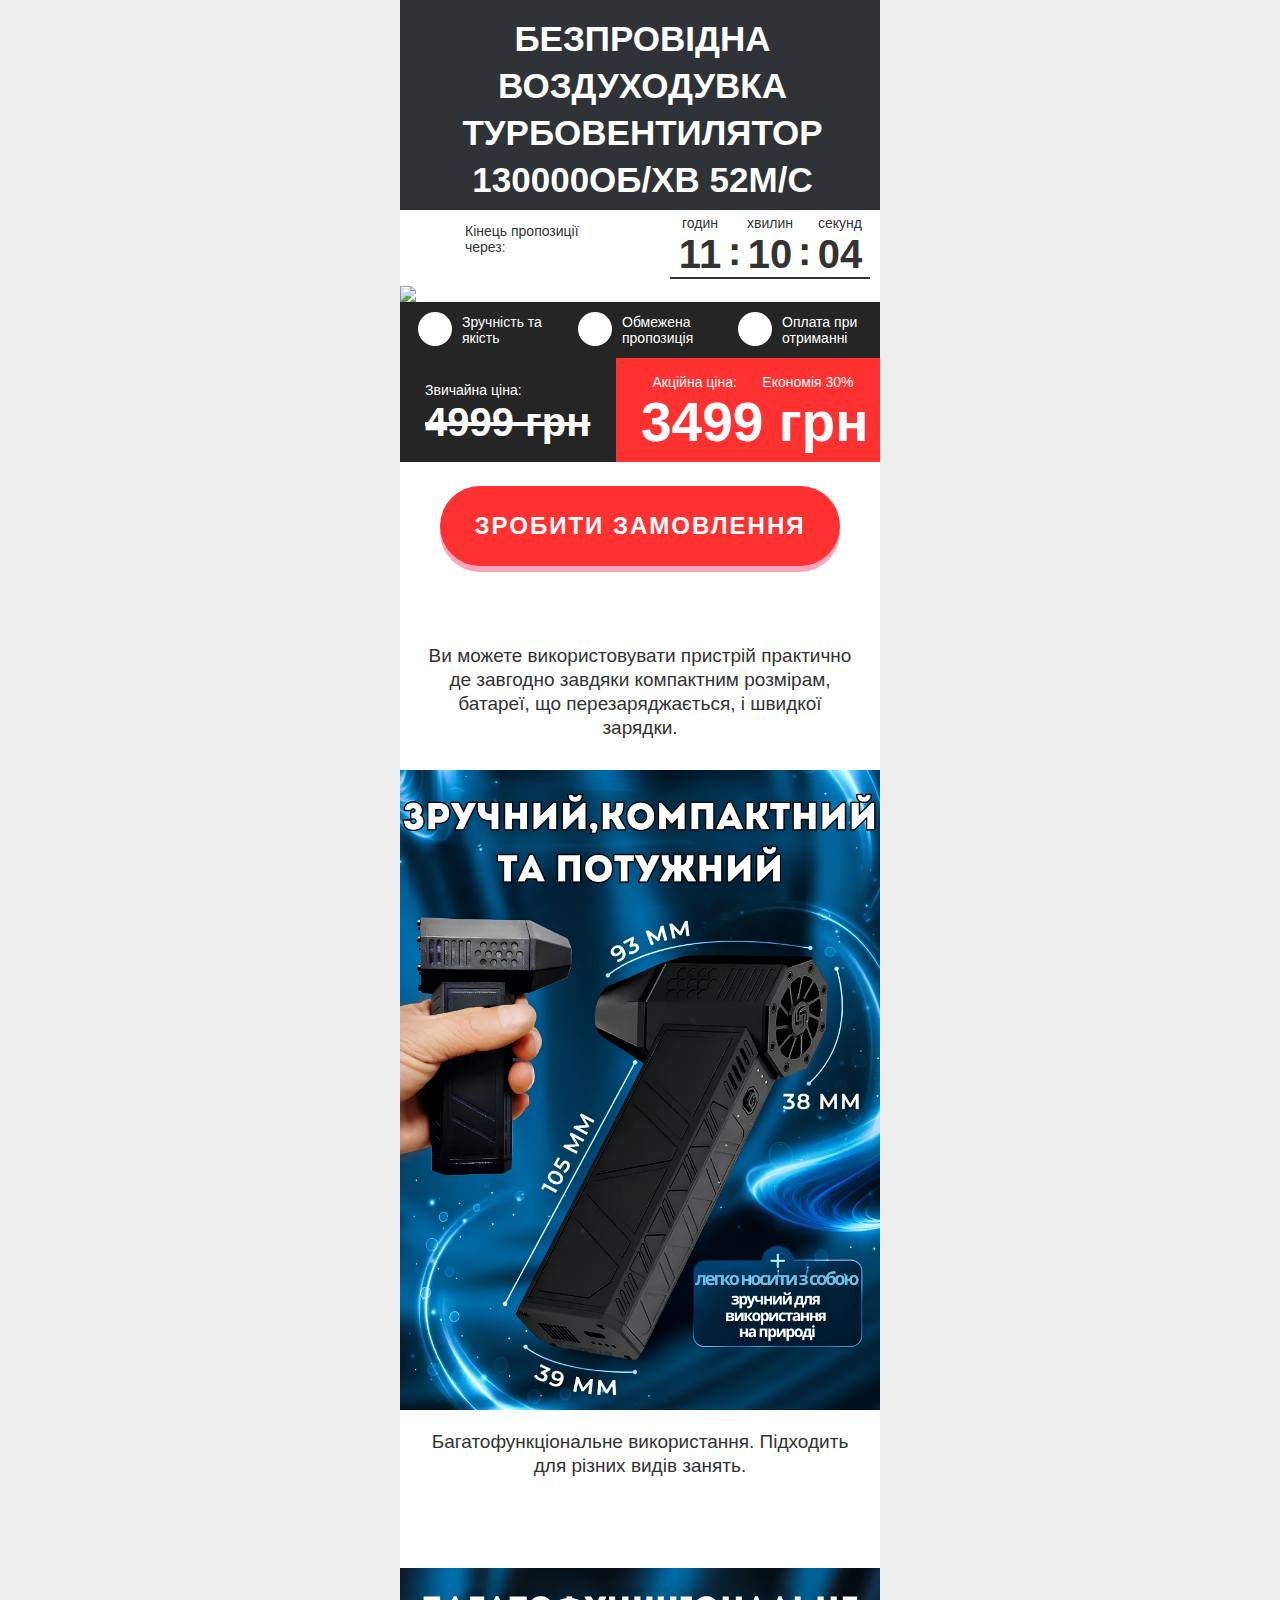
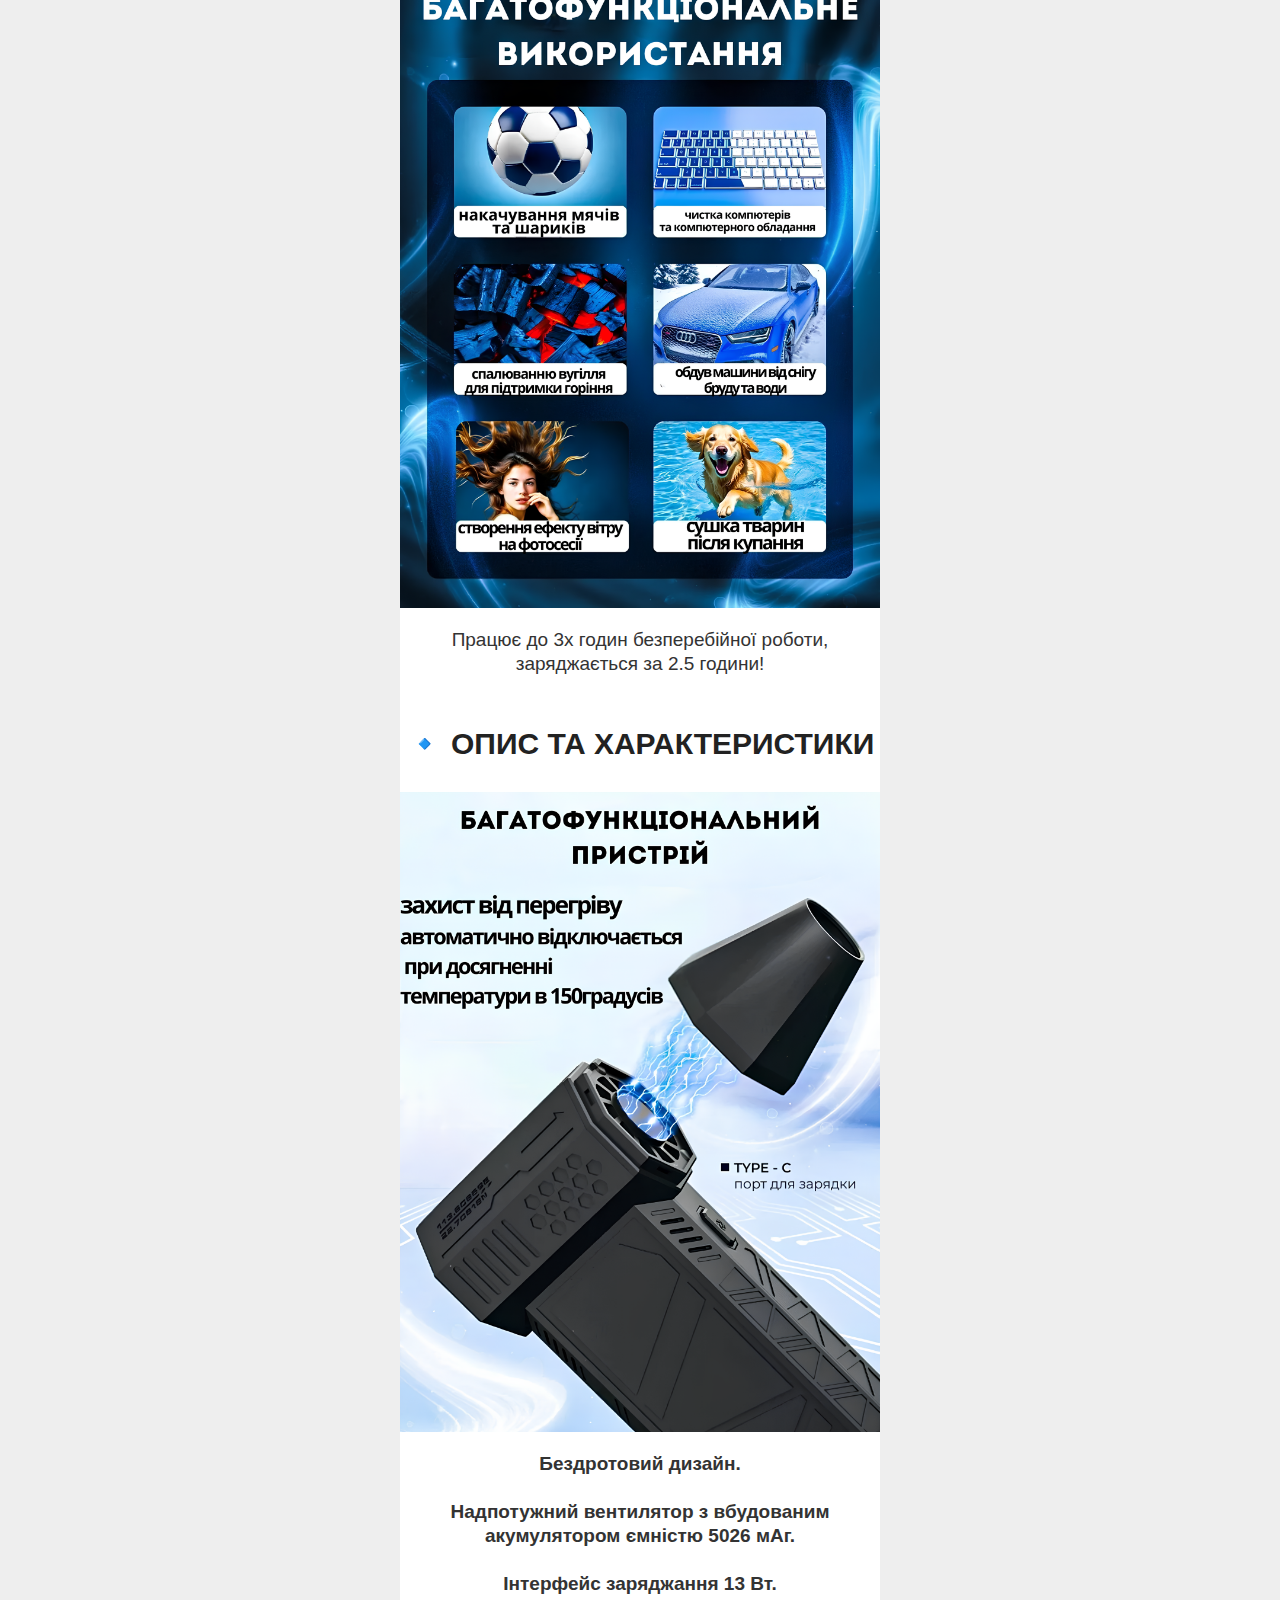
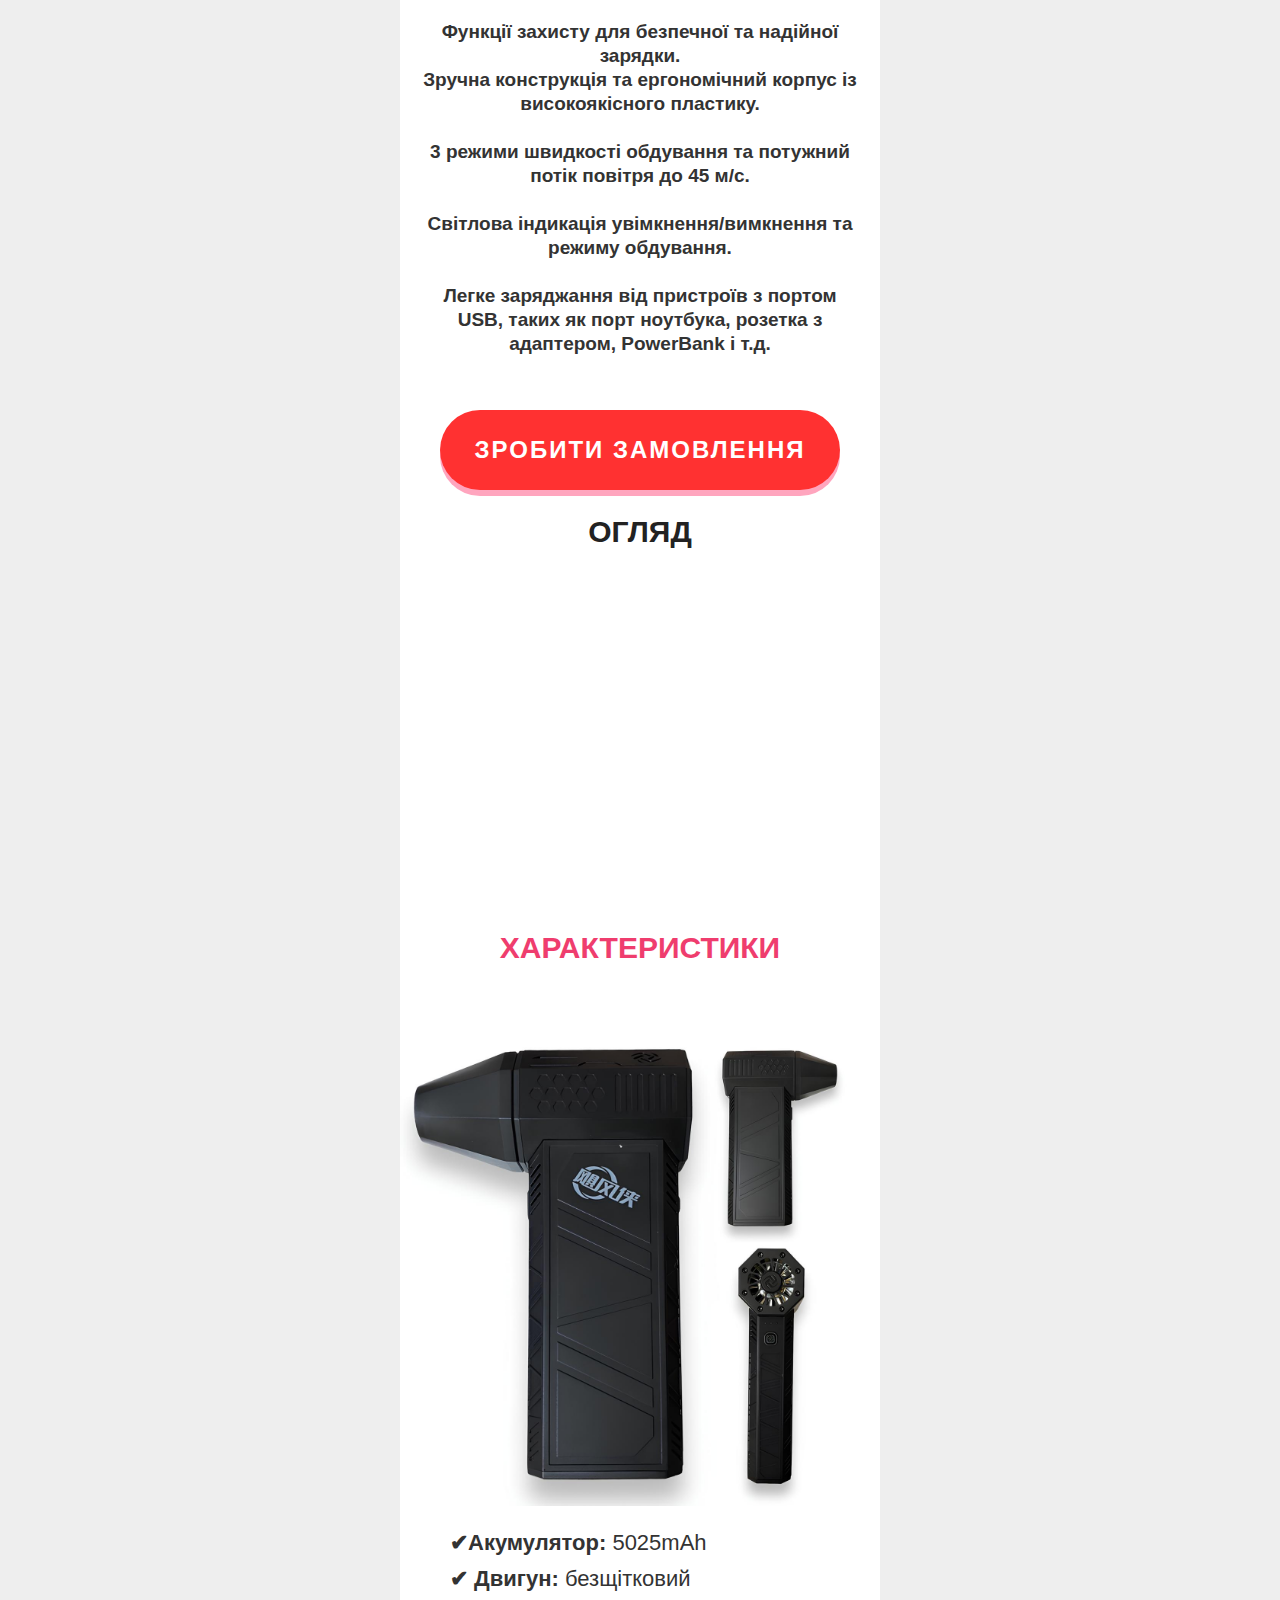
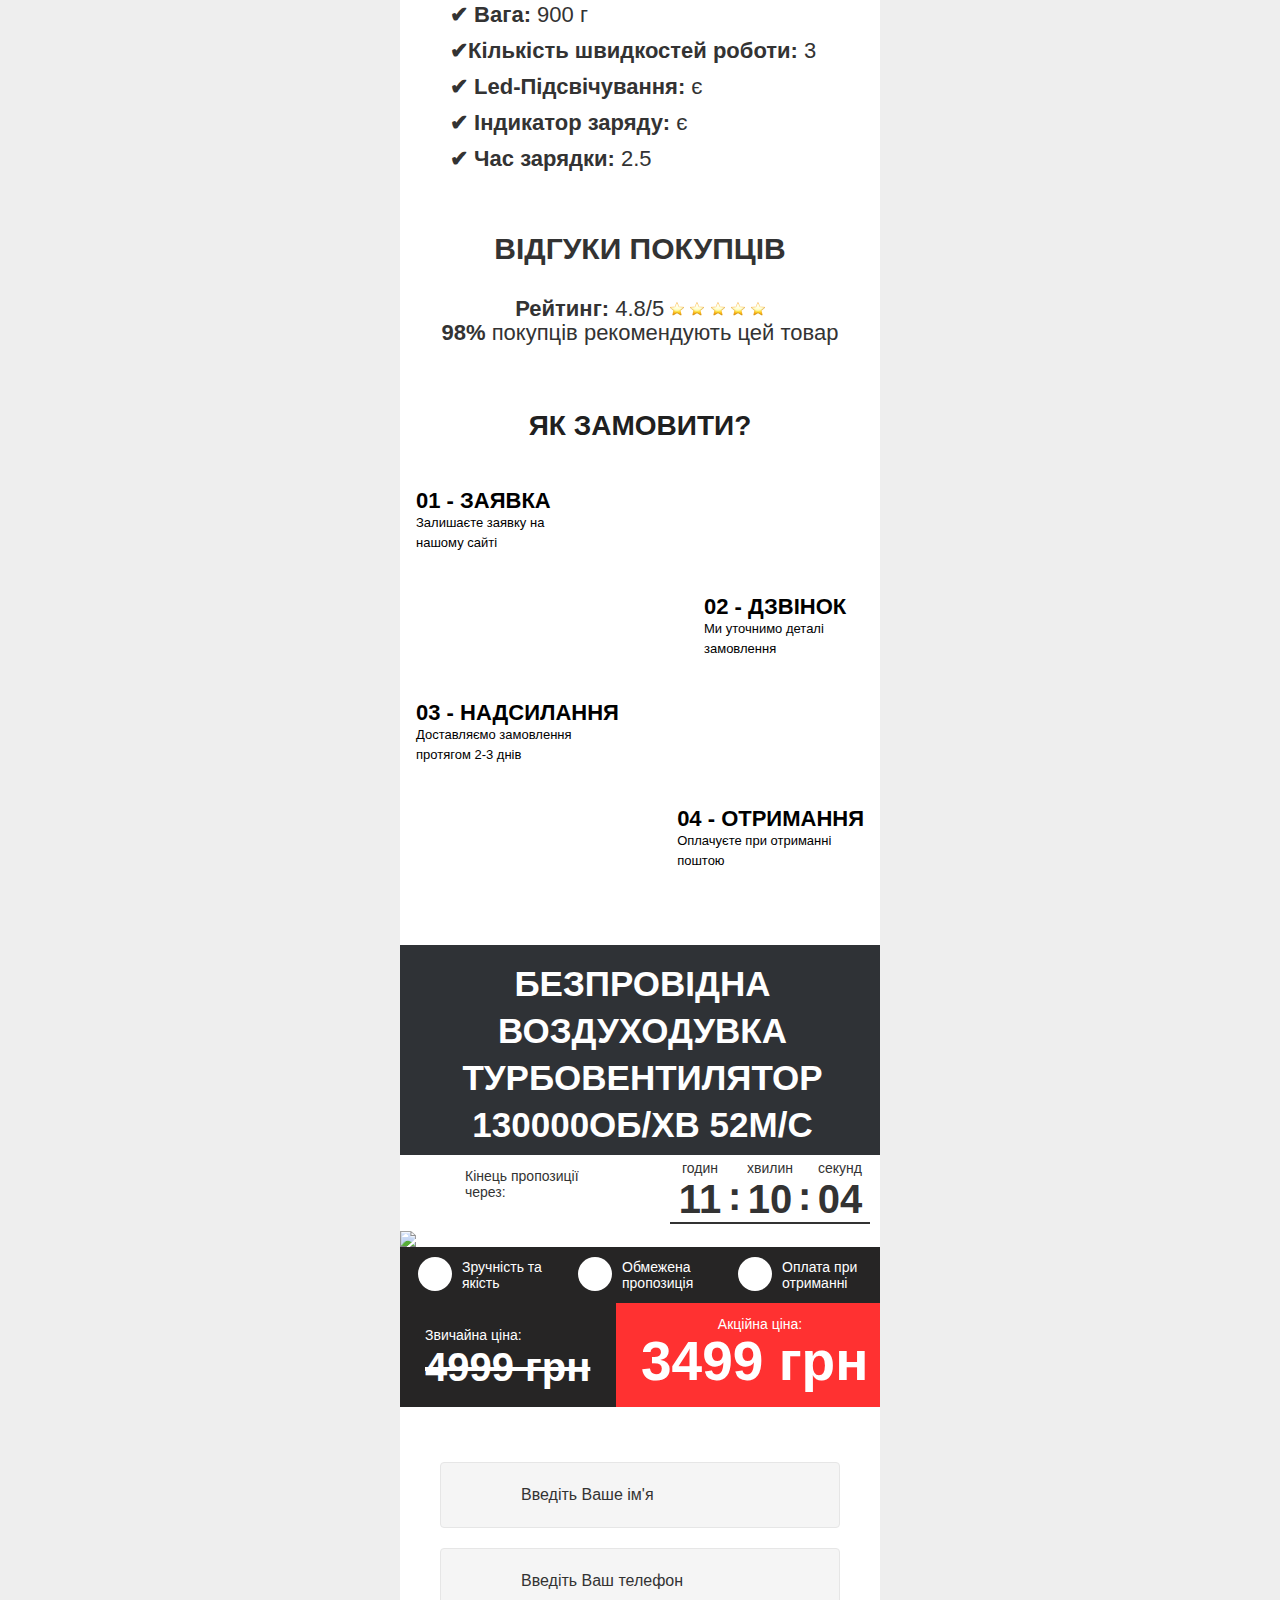
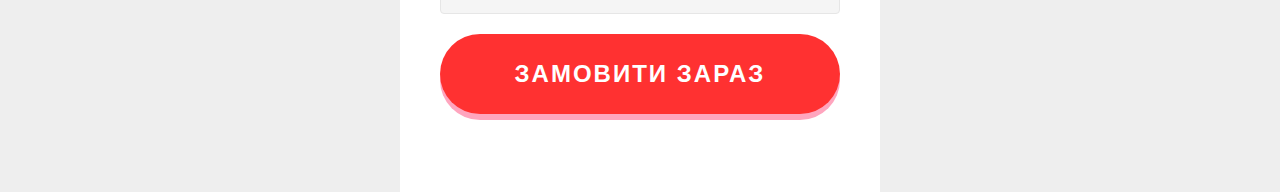
==== commit 1d9c989b: "Update index.html" ====
--- a/index.html
+++ b/index.html
@@ -1,7 +1,23 @@
 <!DOCTYPE html>
 <!-- saved from url=(0095)https://top.electro-tov.space/one/?utm_source=kos&utm_medium=fb&utm_campaign=1107pzrd3_bm_5_ak1 -->
 <html lang="ru-RU"><head><meta http-equiv="Content-Type" content="text/html; charset=UTF-8">
-
+<!-- Meta Pixel Code -->
+<script>
+!function(f,b,e,v,n,t,s)
+{if(f.fbq)return;n=f.fbq=function(){n.callMethod?
+n.callMethod.apply(n,arguments):n.queue.push(arguments)};
+if(!f._fbq)f._fbq=n;n.push=n;n.loaded=!0;n.version='2.0';
+n.queue=[];t=b.createElement(e);t.async=!0;
+t.src=v;s=b.getElementsByTagName(e)[0];
+s.parentNode.insertBefore(t,s)}(window, document,'script',
+'https://connect.facebook.net/en_US/fbevents.js');
+fbq('init', '464791253070559');
+fbq('track', 'PageView');
+</script>
+<noscript><img height="1" width="1" style="display:none"
+src="https://www.facebook.com/tr?id=464791253070559&ev=PageView&noscript=1"
+/></noscript>
+<!-- End Meta Pixel Code -->
 </head><body>
 
   <title>Повербанк 10000 mAh</title>
@@ -762,4 +778,4 @@
 
 
 
-</body></html>+</body></html>
